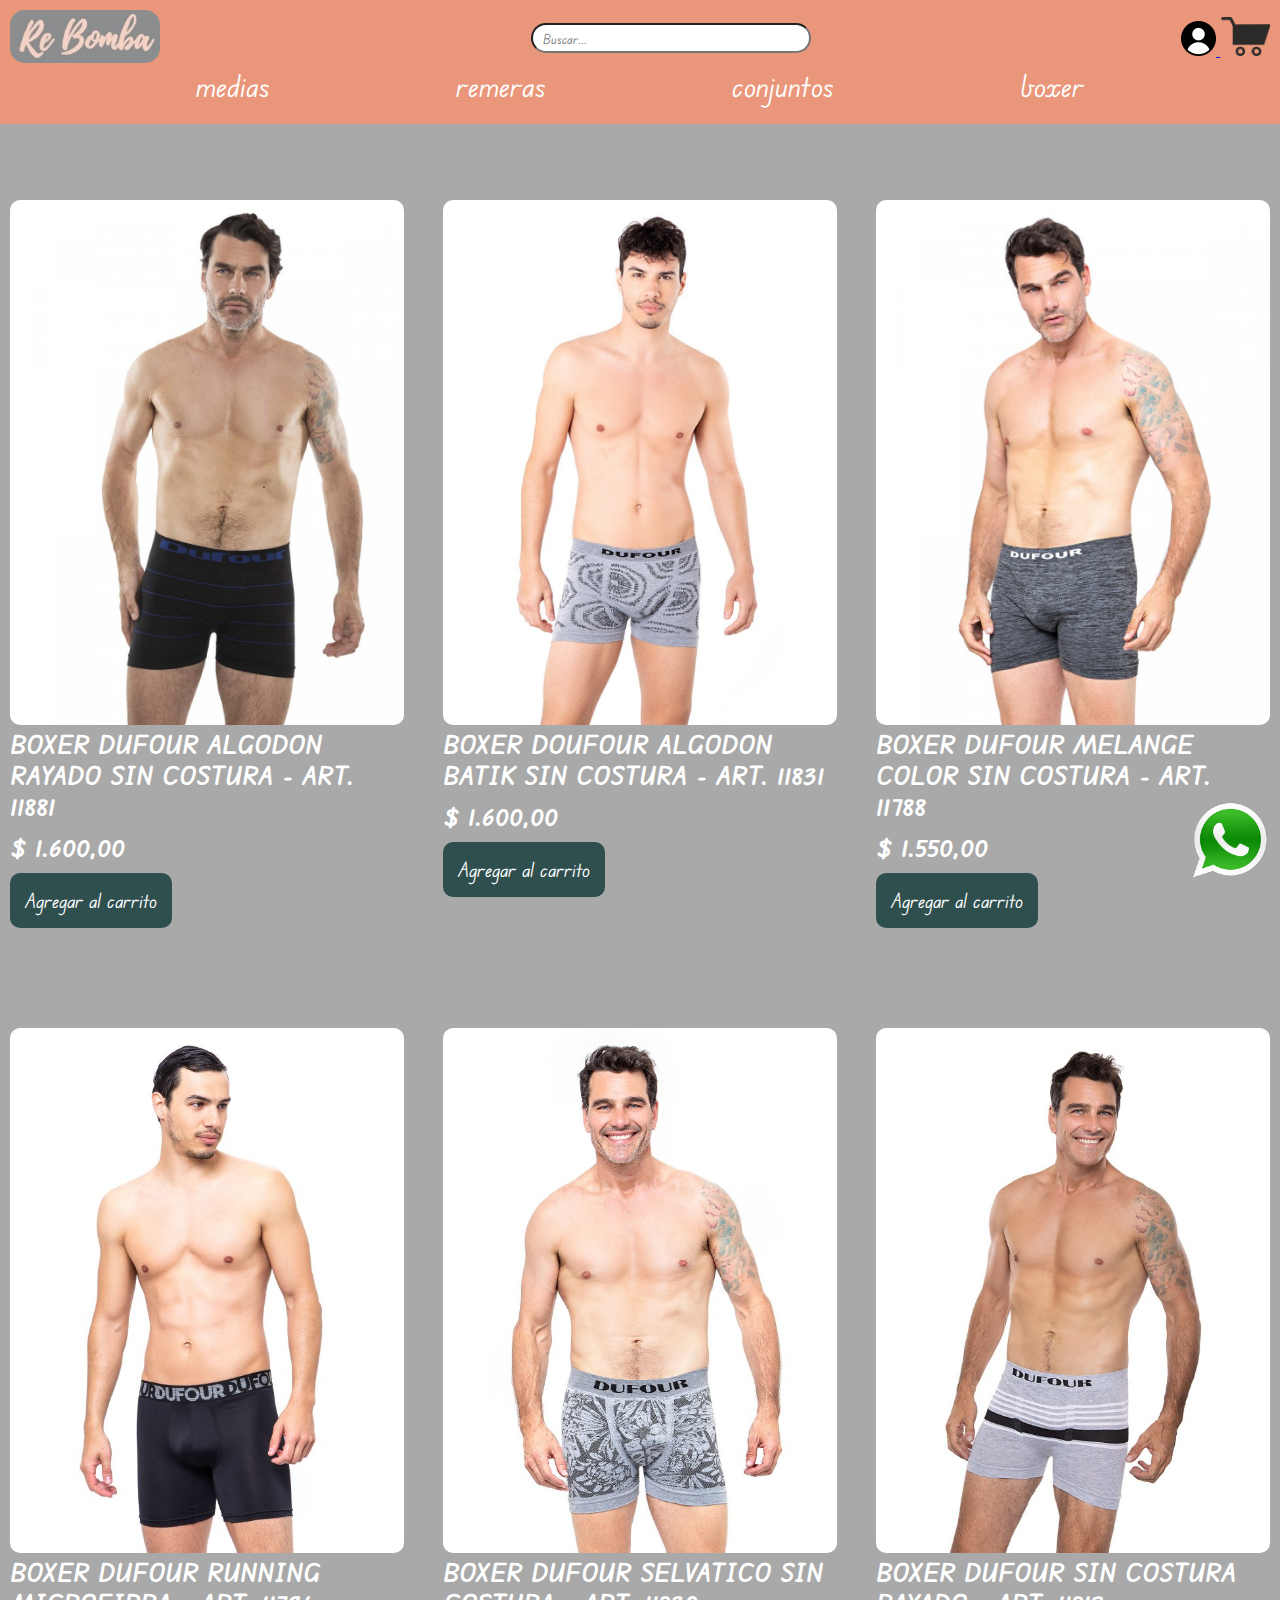
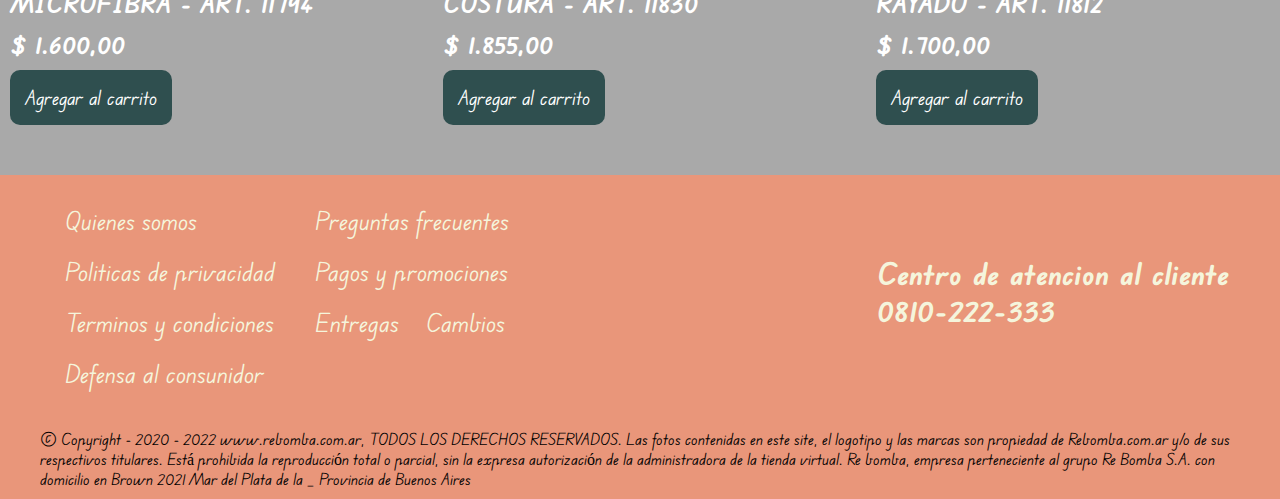
==== boxers.html @ 0cb753d2 "primer guardado" ====
<!DOCTYPE html>
<html lang="es">

<head>
    <meta charset="UTF-8">
    <meta http-equiv="X-UA-Compatible" content="IE=edge">
    <meta name="viewport" content="width=device-width, initial-scale=1.0">
    <title>Re bomba boxers</title>
    <link rel="stylesheet" href="./styles/style.css">
    <link rel="icon" a href="Logo CHICO Re bomba.png">

</head>
<!--encabezado-->

<body>
    <header class="encabezado">
        <div class="menu" >
            <div class="inicio" >
                <!---opciones principales-->

                <!--logo -->
                <div class="inicio__item__arriba">
                <a href="./index.html">
                <img src="Logo CHICO Re bomba.png" class=logo alt="logo">
                </a>
                </div>
                <!--buscador-->
                <div class="inicio__item__abajo">
                <input type="text" class="buscador" placeholder="Buscar..." />
                </div>
                
                <!--ingresar-->
                <div class="inicio__item__iconos">
                <a href="./inicio_sesion.html"><img src="./iconos/notificaciones.png"  width="35">
                </a>
                <!--carrito-->
                <a href=""><img src="./iconos/carrito.png" heigth="50" width="50">
                </a>
                </div>
                <div class="hamburguesa">
                    <!--menu hamburguesa-->
                    <img src="./iconos/hamburguesa.png" width="50">
                </div>
            </div>
        

            <div class="galeria">
                <!--secciones mas importantes de commerce-->
                <button class="galeria__items"><a href="./medias.html">medias</a></button>
                <button class="galeria__items"><a href="./remeras.html">remeras</a></button>
                <button class="galeria__items"><a href="./conjuntos.html">conjuntos</a></button>
                <button class="galeria__items"><a href="./boxers.html">boxer</a></button>
            </div>
            <div class="buscador_mobile">
                <input type="text" class="buscador" placeholder="Buscar..." />
                </div>
        </div>


        
    </header>

    <main>



            <!--cuerpo-->
            <article class="boxer_shop">

                <div class="grande1">

                    <div class="articulo">
                        <img src="./shop/boxers/BOXER ALGODON RAYADO SIN COSTURA - ART. 11881.jpg" class="articulo_imagen">
                        <h4 class="articulo_titulo">BOXER DUFOUR ALGODON RAYADO SIN COSTURA - ART. 11881</h4>
                        <h5 class="articulo_titulo">  $ 1.600,00 </h5>
                        <button class="articulo_boton"><span class="letra_boton">Agregar al carrito</span></button>
                    </div>

                    <div class="articulo">
                        <img src="./shop//boxers/BOXER ESTRELLAS SIN COSTURA - ART. 11789.jpg" class="articulo_imagen">
                        <h4 class="articulo_titulo">BOXER DOUFOUR ALGODON BATIK SIN COSTURA - ART. 11831</h4>
                        <h5 class="articulo_titulo">  $ 1.600,00 </h5>
                        <button class="articulo_boton"><span class="letra_boton">Agregar al carrito</span></button>
                    </div>
                    <div class="articulo">
                        <img src="./shop/boxers/BOXER MELANGE COLOR SIN COSTURA - ART. 11788.jpg" class="articulo_imagen">
                        <h4 class="articulo_titulo">BOXER DUFOUR MELANGE COLOR SIN COSTURA - ART. 11788</h4>
                        <h5 class="articulo_titulo">  $ 1.550,00 </h5>
                        <button class="articulo_boton"><span class="letra_boton">Agregar al carrito</span></button>
                    </div>

                </div>

                <div class="grande2">

                    <div class="articulo">
                        <img src="./shop/boxers/BOXER RUNNING MICROFIBRA - ART. 11794.jpg" class="articulo_imagen">
                        <h4 class="articulo_titulo">BOXER DUFOUR RUNNING MICROFIBRA - ART. 11794</h4>
                        <h5 class="articulo_titulo">  $ 1.600,00 </h5>
                        <button class="articulo_boton"><span class="letra_boton">Agregar al carrito</span></button>
                    </div>
                    <div class="articulo">
                        <img src="./shop/boxers/BOXER SELVATICO SIN COSTURA - ART. 11830.jpg" class="articulo_imagen">
                        <h4 class="articulo_titulo">BOXER DUFOUR SELVATICO SIN COSTURA - ART. 11830</h4>
                        <h5 class="articulo_titulo">  $ 1.855,00 </h5>
                        <button class="articulo_boton"><span class="letra_boton">Agregar al carrito</span></button>
                    </div>
                    <div class="articulo">
                        <img src="./shop/boxers/BOXER SIN COSTURA RAYADO - ART. 11812.jpg" class="articulo_imagen">
                        <h4 class="articulo_titulo">BOXER DUFOUR SIN COSTURA RAYADO - ART. 11812</h4>
                        <h5 class="articulo_titulo">  $ 1.700,00 </h5>
                        <button class="articulo_boton"><span class="letra_boton">Agregar al carrito</span></button>
                    </div>

                </div>
            
            
            </article>
    </main>

    <!--pie de pagina-->
    <footer>
        <!--informacion sobre la empresa-->
        <main class="pie-pagina">

            <nav class="about">
                
                <div class="info">

                    <div class="info1">
                                <span class="pie-pagina__item"><a href="./nosotoros.html"> Quienes somos </a> </span>
                                <span class="pie-pagina__item"><a href="">Politicas de privacidad</a> </span>
                                <span class="pie-pagina__item"><a href="">Terminos y condiciones</a> </span>
                                <span class="pie-pagina__item"><a href="">Defensa al consunidor</a> </span>
                    </div>
                          
                    <div class="info2">
                                <span class="pie-pagina__item"><a href="">Preguntas frecuentes</a> </span>
                                <span class="pie-pagina__item"><a href="">Pagos y promociones</a> </span>
                                <span class="pie-pagina__item"><a href="">Entregas</a> </th>
                                <span class="pie-pagina__item"><a href="">Cambios</a> </span>
                    </div>

                </div>
                

                <div class="atencion">
                    <div class="numero">
                        <h2>Centro de atencion al cliente</h2>
                        <h2>0810-222-333</h2>
                    </div>
                </div>
            </nav>

            <p class=" copyright">© Copyright - 2020 - 2022 www.rebomba.com.ar, TODOS LOS DERECHOS RESERVADOS. Las fotos contenidas
                en este site, el logotipo y las marcas son propiedad de Rebomba.com.ar y/o de sus respectivos titulares.
                Está prohibida la reproducción total o parcial, sin la expresa autorización de la administradora de la
                tienda
                virtual. Re bomba, empresa perteneciente al grupo Re Bomba S.A. con domicilio en Brown 2021 Mar del
                Plata de la
                _ Provincia de Buenos Aires </p>
                
                <img class="wpp" src="./iconos/580b57fcd9996e24bc43c543.png" alt="whats app">

        </main>
    </footer>
</body>

</html>
---- styles/style.css ----
@import url('https://fonts.googleapis.com/css2?family=Edu+VIC+WA+NT+Beginner:wght@600;700&display=swap');



* {
    margin: 0;
    padding: 0;
    box-sizing: border-box;
    font-family:'Edu VIC WA NT Beginner', cursive;
}

body {
    background-color: darkgray;
}

/*codigo encabezado*/

.encabezado {
    padding-block: 0px;
    position: fixed;
    top: 0%;
    width: 100%;
    z-index: 1;
}
.menu {
    list-style-type: none;
    background-color: darksalmon;
    padding: 10px;
    margin-bottom:0px;
    position: fixed;
    top: 0%;
    width: 100%;
    z-index: 2;
    
}

.inicio {
    display: flex;
    flex-flow: row;
    justify-content:space-between;
    align-items:center;
    padding-top:0;
    margin-top:0;

}

.inicio__item {
    margin: 10px;
}

.buscador {
    width: 280px;
    height: 30px;
    padding-left: 10px;
    padding-right: 10px;
    border-radius: 30px;
}

.logo {
    border-radius: 15px;
    width: 150px;
}

/*enlacer encabezado*/

.galeria {
    display: flex;
    justify-content:space-evenly;
    align-items: start; 
    
}

.galeria__items {
    text-decoration: none;
    background-color: darksalmon;
    border: 0;
    font-size: 30px;
    padding-bottom:10px;

}

.galeria a {
    color: white;
    text-decoration: none;
    

}

.galeria a:hover {
    text-decoration: underline;
}

.buscador_mobile {
display: none;
}

.buscador_mobile input {
    width: 100%;
}

.hamburguesa {
    display: none;
}



/*portada*/



.contenedor {
    padding-top: 50px;
    width: 100%;
    display: grid;
    grid-template-columns: repeat(4, 1fr);
    grid-template-rows: 1fr;
}

.caja {
    height: 100vh;
}

.caja1 {
 text-decoration: none;
 color: white;
 background-image: url("../banners/conjuntos.jpeg");
 background-position: center;
 background-size: cover;
 display: flex;
 justify-content: center;
 align-items: center;
 font-size: 60px;
 
}

a .enlace  {
    display: none;
    background-color: rgba(0, 0, 0, 0.704);
    justify-content: center;
    align-items: center;
    height: 100%;
    width: 100%;
}


a:hover .enlace {
    display: flex;
}


.caja2 {
    text-decoration: none;
    color: white;
    background-image: url("../banners/boxers.jpg");
 background-position: center;
 background-size: cover;
 display: flex;
 justify-content: center;
 align-items: center;
 font-size: 60px;
}

.caja3 {
    text-decoration: none;
    color: white;
background-image: url("../banners/pijamas.jpg");
 background-position: center;
 background-size: cover;
 display: flex;
 justify-content: center;
 align-items: center;
 font-size: 60px;

}

.caja4 {
    text-decoration: none;
    color: white;
background-image: url("../banners/medias.jpg");
 background-position: center;
 background-size: cover;
 display: flex;
 justify-content: center;
 align-items: center;
 font-size: 60px;

}

.portada {
    display: none;
    margin-top: 55px;
    width: 100%;
    
}

/*.button-container {
    display: none;
    }*/


/*medios de pago*/

.pagos {
    margin-top: 10px;
    display: flex;
    justify-content:space-around;
}

.pagos img {
    height: 100px;
}



/*imagenes de marcas*/

.grid-item {
    margin-block:1px;
    display: flex;
    align-items: center;
    justify-content: center;
    background-size: cover;
    background-position: center;
    
}


.grid-container {
    margin-top:50px;
    display: grid;
    margin-inline: 50px;
    grid-template-columns: repeat(auto-fill, minmax(260px, 1fr));
    grid-auto-rows: minmax(200px, auto);
    gap: 20px;
    margin-bottom: 30px;
}

.grid-item img {
    max-width: 100%;
}

/*Catalogos*/
.catalogo {
    width: 100%;
}


/*boxers, medias, conjuntos*/



.boxer_shop {

    padding-top: 150px;
    display: flex;
    flex-direction: column;
}

.grande1 {
    display: flex;
    gap: 1.5%;
}

.grande2 {
    display: flex;
    gap: 1.5%;
}

/*articulos*/

.articulo {
   padding: 10px;
   margin-block: 40px;
   border-radius: 20px;
   width: 100%;
   transition: all .2s;
}

.articulo:hover {
    box-shadow: rgba(0, 0, 0, 0.07) 0px 1px 2px, rgba(0, 0, 0, 0.07) 0px 2px 4px, rgba(0, 0, 0, 0.07) 0px 4px 8px, rgba(0, 0, 0, 0.07) 0px 8px 16px, rgba(0, 0, 0, 0.07) 0px 16px 32px, rgba(0, 0, 0, 0.07) 0px 32px 64px;
    transform: scale(1.05);
}


.articulo_imagen {
    width: 100%;
    border-radius: 10px;

}

.articulo_titulo {
    color: white;
    font-size: 25px;
   
}

.articulo_parrafo {
    color: white;   
    font-size: 14px;
}

.articulo_boton {
    background-color: darkslategrey;
    border: none;
    border-radius: 10px;
    padding: 15px;
   /* transition: all 1s;*/
    

}

.articulo_boton:hover {
    background-color: darksalmon;
}

.letra_boton {
    color: white;
    font-size: 20px;
    


}

.articulo__imagen,
.articulo_titulo,
.articulo_parrafo {
    margin-bottom: 10px; 
}




/* Pie de pagina*/
.pie-pagina {
    background-color: darksalmon;
    color: beige;
    padding-block: 0px;
    position: relative;
    padding-top: 0%;
    margin-top: 0%;
    width: 100%;
    z-index: 0;
}

.about {
    padding-top: 0%;
    margin-top: 0%
    
}

.pie-pagina__item {
padding-inline:  20px;
padding-block: 10px;
font-size: 25px;
}


.pie-pagina__item a {
    color: beige;
    text-decoration: none;
    
    
}

.pie-pagina__item a:hover {
    text-decoration: underline;
    
    
}

.atencion {
text-decoration: none; 
position: relative;
bottom: 5px;
right: 6px;
display: flex;
align-items: flex-start;

}

.numero {
    font-size: 20px;
    padding-top: 0%;
    margin-top: 0%;

}

.info {
    display: flex;
}

.info1 {
    display: flex;
    flex-direction: column;
}

.info2 {
    display: flex;
    flex-direction: column;
}


.about {
    padding-top: 20px;
    display: flex;
    padding-inline: 45px;
    justify-content: space-between;
    align-items: center;
    margin-bottom: 30px;
}

.copyright {
    color: black;
padding-inline: 40px;
 padding-bottom: 10px;
}

/*logo whats app*/

.wpp {
    position: fixed;
    bottom: 20px;
    right: 10px;
    width: 80px;

}

/*Inicio sesion*/

.ingresa_items__leyenda {
    color: white;
    font-size: 50px;
    padding-bottom: 5px;
    margin-inline: center;

}

.sesion {
    width: 100%;
    margin-top: 150px;
    display: flex;
    justify-content: center;
    align-items: center;
}

.cuenta {
    margin-inline:center;
    margin-bottom: 10px;
    padding-block: 25px;
    display: flex;
    flex-direction: column;
    
    

}

.ingresa_items {
    color: black;    
    margin-block: 5px;
    border-radius: 10px;
    padding: 10px;
    width: 300px;
    height: 30px;
    display: flex;
    justify-content: center;
   
}


.ingresa_items_buttom {
    width: 150px;
    background-color: darksalmon;
    border-radius: 10px;
}

/*nosotros.html*/

.titulo {
    margin-top: 150px;
    margin-bottom: 0px;
    margin-left: 20px;
    color: white;
    font-size: 60px;
}

.parrafos {
    margin-block:50px;
}



.somos {
    margin-top: 0;
    margin-bottom: 50px;
    margin-inline: 40px;
    color: white;
    font-size: 30px;
}



@media screen and (max-width: 1416px) {
    .grid-container {
        margin-top:50px;
        margin-inline: 90px;
        grid-template-columns: repeat(auto-fill, minmax(200px, 1fr));
    }
        

}
        
       


@media screen and (max-width: 1039px) {
   
 
        .grid-container {
            margin-top:50px;
            margin-inline: 90px;
            grid-template-columns: repeat(auto-fill, minmax(170px, 1fr));
        }

        

}



@media screen and (max-width: 983px) {
    .info {
        display: flex;
        justify-content: center;
        margin-bottom: 50px;
        
    }

    .about {
        display: flex;
        flex-direction: column;
        justify-content: center;
        margin-bottom: 0px;

    }
}



@media screen and (max-width: 907px) {
    .grid-container {
        margin-top:50px;
        margin-inline: 90px;
        grid-template-columns: repeat(auto-fill, minmax(140px, 1fr));
    }

    

    .pagos img {
        height: 75px;
    }

    

    .copyright {
        display: none;
    }

}

@media screen and (max-width: 849px) {
    .contenedor {
       /* display: none;*/
 }

 .portada {
    display: block;
}
}
   



@media screen and (max-width: 620px) {
     .buscador_mobile {
        display: block;
    }

    .inicio {
        margin-bottom: 10px;
    }

    .inicio__item__abajo {
        display: none;
    }

    .galeria {
        display: none;
    }
    .hamburguesa {
        display: block;
    }
    .inicio__item__iconos {
        display: none;
    }   
    .grid-container {
        margin-top:10px;
        margin-inline: 20px;
        grid-template-columns: repeat(auto-fill, minmax(50px, 1fr));
        grid-auto-rows: minmax(100px, auto);
        gap: 20px;
    }
    .pagos img {
    height: 50px;
    }
    
    .boxer_shop {
    display: flex;
    justify-content: center;
    

    }

  

    .grande1,
    .grande2 {
        flex-direction: column;
        justify-content: center;
    }

    .portada {
        
        margin-top: 95px;
        
        
    }

}

@media screen and (max-width: 493px) {
    .contenedor {
        padding-top: 100px;
        width: 100%;
        height: 100%;
        display: grid;
        grid-template-columns: 1fr 1fr;
        grid-template-rows: 1fr 1fr;
        background-size: contain;
        background-position: 100%;
    }

    .portada {
        display: none;
    }

    .caja {
        font-size: 20px;
        height: 50vh;
    }

    .caja2 {
        background-position: bottom center;
    }

    .caja3 {
        background-position: top center;
    }

    
    a .enlace  {
        display: flex;
        background-color: rgba(0, 0, 0, 0.3);
        height: 100%;
        width: 100%;
    }
      
}
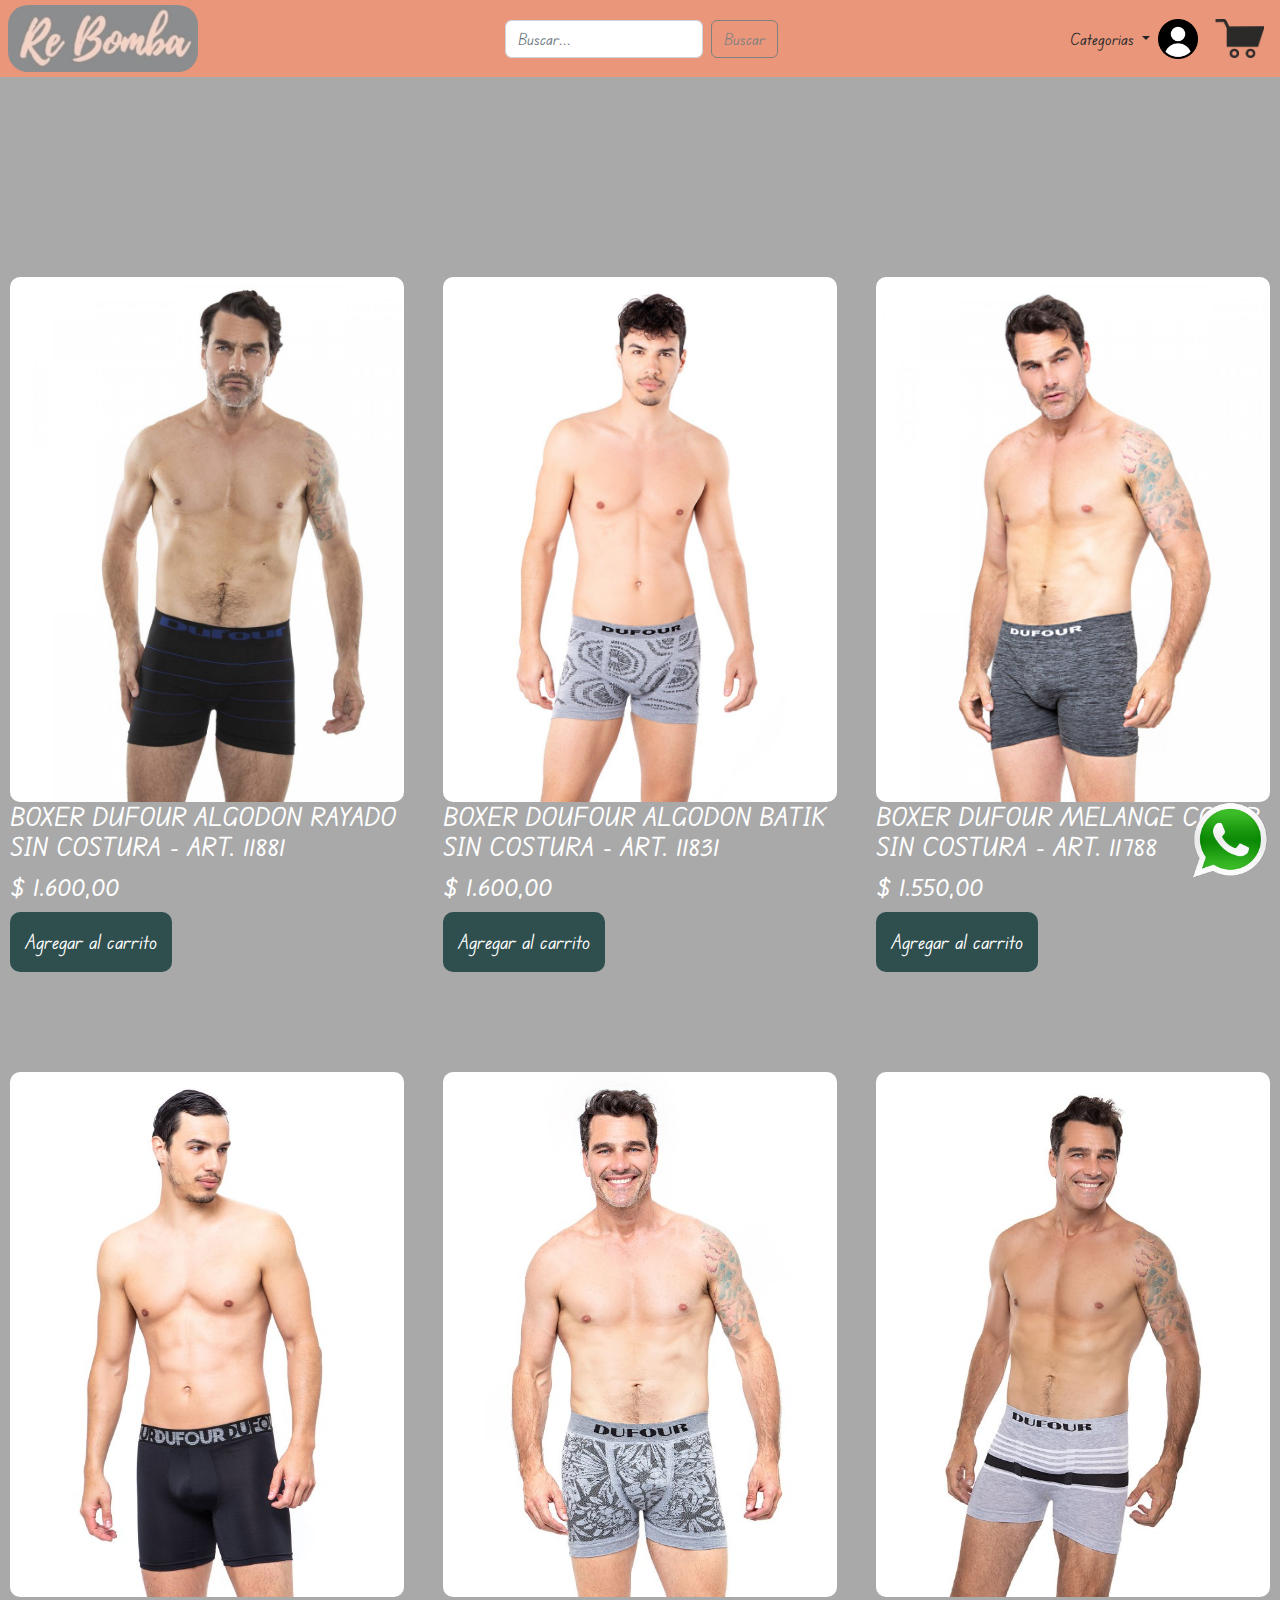
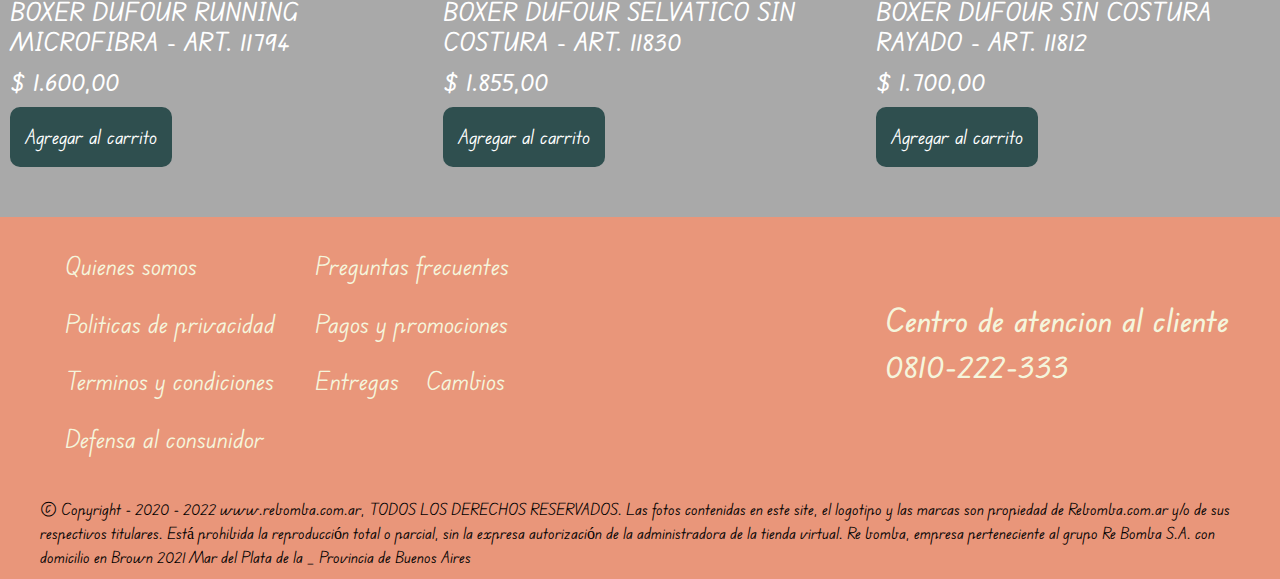
==== commit b2147499: "proyecto con bootstrap" ====
--- a/boxers.html
+++ b/boxers.html
@@ -6,58 +6,54 @@
     <meta http-equiv="X-UA-Compatible" content="IE=edge">
     <meta name="viewport" content="width=device-width, initial-scale=1.0">
     <title>Re bomba boxers</title>
+    <link rel="icon" a href="Logo CHICO Re bomba.png">
+    <link rel="stylesheet" href="./styles/bootstrap.min.css">
     <link rel="stylesheet" href="./styles/style.css">
-    <link rel="icon" a href="Logo CHICO Re bomba.png">
-
 </head>
-<!--encabezado-->
 
 <body>
+
     <header class="encabezado">
-        <div class="menu" >
-            <div class="inicio" >
-                <!---opciones principales-->
-
-                <!--logo -->
-                <div class="inicio__item__arriba">
-                <a href="./index.html">
-                <img src="Logo CHICO Re bomba.png" class=logo alt="logo">
+        <nav class="navbar navbar-expand-lg p-0">
+            <div class="d-flex justify-content-between ps-2 pe-2 container-fluid">
+                <a class="navbar-brand" href="./index.html"><img class="logo" src="./Logo CHICO Re bomba.png">
                 </a>
-                </div>
-                <!--buscador-->
-                <div class="inicio__item__abajo">
-                <input type="text" class="buscador" placeholder="Buscar..." />
-                </div>
-                
-                <!--ingresar-->
-                <div class="inicio__item__iconos">
-                <a href="./inicio_sesion.html"><img src="./iconos/notificaciones.png"  width="35">
-                </a>
-                <!--carrito-->
-                <a href=""><img src="./iconos/carrito.png" heigth="50" width="50">
-                </a>
-                </div>
-                <div class="hamburguesa">
-                    <!--menu hamburguesa-->
-                    <img src="./iconos/hamburguesa.png" width="50">
+                <form class="formpc" role="search">
+                    <input class="form-control me-2" type="search" placeholder="Buscar..." aria-label="search">
+                    <button class="btn btn-outline-success botonBuscador" type="submit">Buscar</button>
+                </form>
+                <button class="navbar-toggler" type="button" data-bs-toggle="collapse"
+                    data-bs-target="#navbarSupportedContent" aria-controls="navbarSupportedContent"
+                    aria-expanded="false" aria-label="Toggle navigation">
+                    <span class="navbar-toggler-icon"></span>
+                </button>
+                <div class="collapse navbar-collapse" id="navbarSupportedContent">
+                    <li class="nav-item dropdown">
+                        <a class="nav-link dropdown-toggle" href="#" role="button" data-bs-toggle="dropdown"
+                            aria-expanded="false">
+                            Categorias
+                        </a>
+                        <ul class="dropdown-menu">
+                            <li><a class="dropdown-item" href="./conjuntos.html">Conjuntos</a></li>
+                            <li><a class="dropdown-item" href="./boxers.html">Boxers</a></li>
+                            <li><a class="dropdown-item" href="./medias.html">Medias</a></li>
+                            <li><a class="dropdown-item" href="./remeras.html">Remeras</a></li>
+                            <li><a class="dropdown-item quienes" href="./nosotoros.html">Quienes somos</a></li>
+                        </ul>
+                    </li>
+                    <ul class="navbar-nav mb-2 mb-lg-0">
+                        <li class="nav-item d-flex flexdirection-row">
+                            <a class="nav-link active" aria-current="page" href="./inicio_sesion.html"><img class="ingresar" src="./iconos/notificaciones.png" alt="" srcset=""></a>
+                            <a class="nav-link" href="#"><img src="./iconos/carrito.png" alt="" class="carrito"></a>
+                        </li>
+                    </ul>
                 </div>
             </div>
-        
-
-            <div class="galeria">
-                <!--secciones mas importantes de commerce-->
-                <button class="galeria__items"><a href="./medias.html">medias</a></button>
-                <button class="galeria__items"><a href="./remeras.html">remeras</a></button>
-                <button class="galeria__items"><a href="./conjuntos.html">conjuntos</a></button>
-                <button class="galeria__items"><a href="./boxers.html">boxer</a></button>
-            </div>
-            <div class="buscador_mobile">
-                <input type="text" class="buscador" placeholder="Buscar..." />
-                </div>
-        </div>
-
-
-        
+        </nav>
+        <form class="formcelu" role="search">
+            <input class="form-control me-2" type="search" placeholder="Buscar..." aria-label="search">
+            <button class="btn btn-outline-success botonBuscador" type="submit">Buscar</button>
+        </form>
     </header>
 
     <main>
@@ -164,6 +160,7 @@
 
         </main>
     </footer>
+    <script src="./js/bootstrap.bundle.min.js"></script>
 </body>
 
 </html>--- a/styles/style.css
+++ b/styles/style.css
@@ -13,95 +13,32 @@
     background-color: darkgray;
 }
 
-/*codigo encabezado*/
-
-.encabezado {
-    padding-block: 0px;
-    position: fixed;
-    top: 0%;
-    width: 100%;
+p {
+    margin-bottom: 0;
+}
+
+/*portada*/
+
+
+.container-fluid {
+
+    background-color: darksalmon;
     z-index: 1;
 }
-.menu {
-    list-style-type: none;
-    background-color: darksalmon;
-    padding: 10px;
-    margin-bottom:0px;
-    position: fixed;
-    top: 0%;
-    width: 100%;
-    z-index: 2;
-    
-}
-
-.inicio {
-    display: flex;
-    flex-flow: row;
-    justify-content:space-between;
-    align-items:center;
-    padding-top:0;
-    margin-top:0;
-
-}
-
-.inicio__item {
-    margin: 10px;
-}
-
-.buscador {
-    width: 280px;
-    height: 30px;
-    padding-left: 10px;
-    padding-right: 10px;
-    border-radius: 30px;
-}
+
 
 .logo {
-    border-radius: 15px;
-    width: 150px;
-}
-
-/*enlacer encabezado*/
-
-.galeria {
-    display: flex;
-    justify-content:space-evenly;
-    align-items: start; 
-    
-}
-
-.galeria__items {
-    text-decoration: none;
-    background-color: darksalmon;
-    border: 0;
-    font-size: 30px;
-    padding-bottom:10px;
-
-}
-
-.galeria a {
-    color: white;
-    text-decoration: none;
-    
-
-}
-
-.galeria a:hover {
-    text-decoration: underline;
-}
-
-.buscador_mobile {
-display: none;
-}
-
-.buscador_mobile input {
-    width: 100%;
-}
-
-.hamburguesa {
-    display: none;
-}
-
+    width: 190px;
+    border-radius: 20px;
+}
+
+.ingresar {
+    width: 40px;
+}
+
+.carrito {
+    width: 50px;
+}
 
 
 /*portada*/
@@ -140,6 +77,7 @@
     align-items: center;
     height: 100%;
     width: 100%;
+    color: white;
 }
 
 
@@ -497,7 +435,44 @@
     font-size: 30px;
 }
 
-
+.crear {
+    background-color: darksalmon;
+    color: white;
+}
+
+.navbar-collapse {
+    flex-grow: 0;
+}
+
+.nav-item {
+    list-style: none;
+}
+
+.botonBuscador {
+    border-color: gray;
+    color: gray;
+}
+
+.botonBuscador:hover,
+.botonBuscador:focus {
+    background-color: gray;
+    border-color: gray;
+    box-shadow: none;
+}
+
+.formpc {
+    display: flex;
+}
+
+.formcelu {
+    display: none;
+    background: darksalmon;
+}
+
+
+.quienes {
+    color: darksalmon;
+}
 
 @media screen and (max-width: 1416px) {
     .grid-container {
@@ -568,13 +543,19 @@
 }
 
 @media screen and (max-width: 849px) {
-    .contenedor {
-       /* display: none;*/
- }
-
- .portada {
-    display: block;
-}
+  
+    .portada {
+        display: block;
+    }
+
+    .formpc {
+        display: none;
+    }
+
+    .formcelu {
+        display: flex;
+    }
+
 }
    
 
@@ -635,7 +616,6 @@
         
     }
 
-}
 
 @media screen and (max-width: 493px) {
     .contenedor {
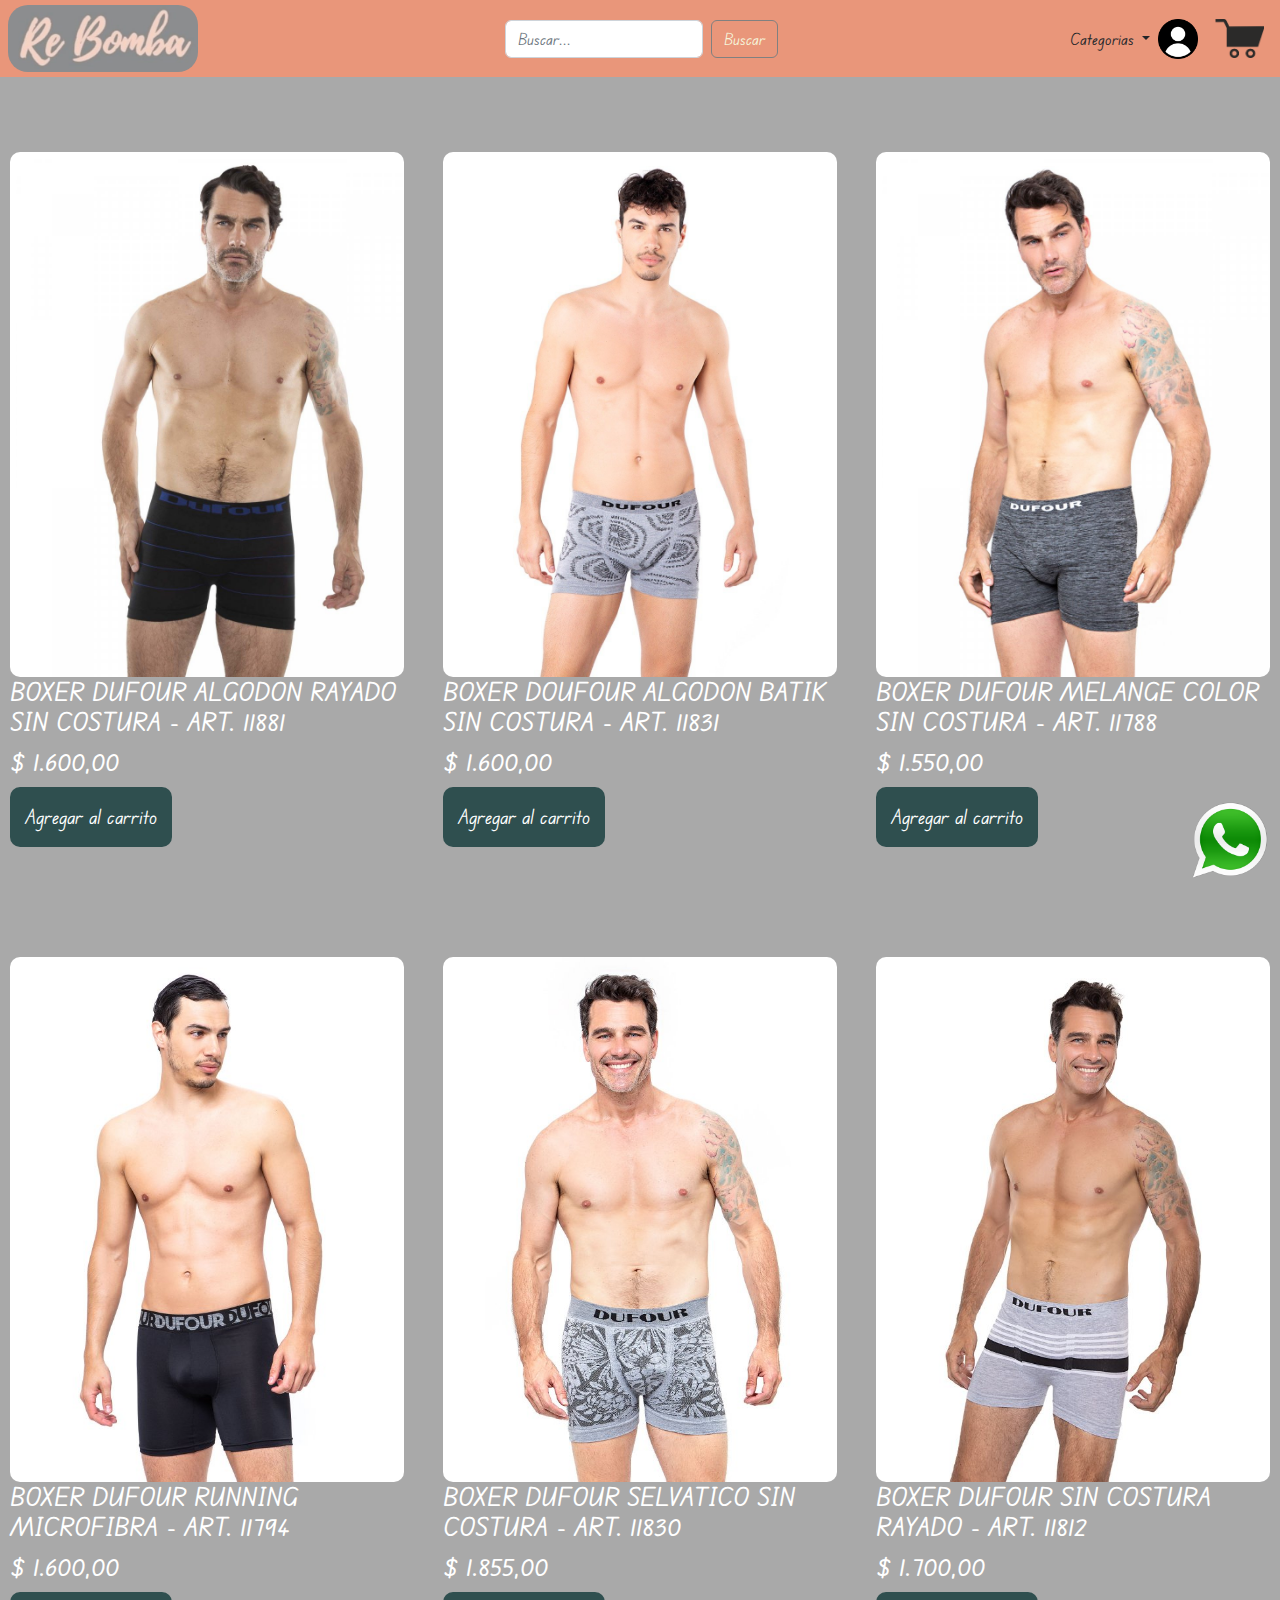
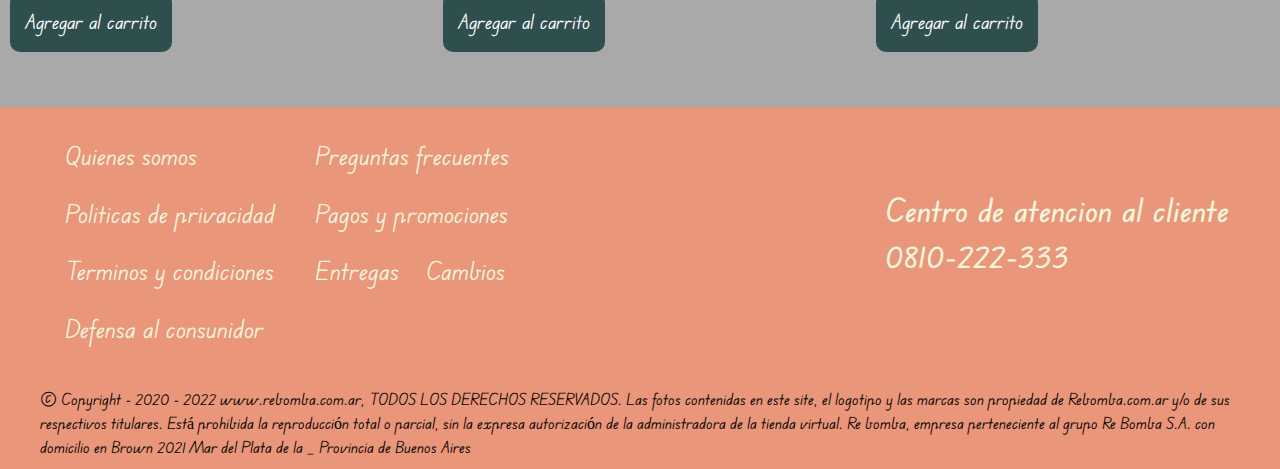
==== commit bdf529ac: "correccion enlaces politicas.html" ====
--- a/boxers.html
+++ b/boxers.html
@@ -125,7 +125,7 @@
 
                     <div class="info1">
                                 <span class="pie-pagina__item"><a href="./nosotoros.html"> Quienes somos </a> </span>
-                                <span class="pie-pagina__item"><a href="">Politicas de privacidad</a> </span>
+                                <span class="pie-pagina__item"><a href="./politicas.html">Politicas de privacidad</a> </span>
                                 <span class="pie-pagina__item"><a href="">Terminos y condiciones</a> </span>
                                 <span class="pie-pagina__item"><a href="">Defensa al consunidor</a> </span>
                     </div>
--- a/styles/style.css
+++ b/styles/style.css
@@ -17,7 +17,7 @@
     margin-bottom: 0;
 }
 
-/*portada*/
+/*encabezado*/
 
 
 .container-fluid {
@@ -39,6 +39,36 @@
 .carrito {
     width: 50px;
 }
+
+.navbar-collapse {
+    flex-grow: 0;
+}
+
+.nav-item {
+    list-style: none;
+}
+
+.botonBuscador {
+    border-color: gray;
+    color: beige;
+}
+
+.botonBuscador:hover,
+.botonBuscador:focus {
+    background-color: gray;
+    border-color: gray;
+    box-shadow: none;
+}
+
+.formpc {
+    display: flex;
+}
+
+.formcelu {
+    display: none;
+    background: darksalmon;
+}
+
 
 
 /*portada*/
@@ -131,10 +161,6 @@
     
 }
 
-/*.button-container {
-    display: none;
-    }*/
-
 
 /*medios de pago*/
 
@@ -189,7 +215,7 @@
 
 .boxer_shop {
 
-    padding-top: 150px;
+    padding-top: 20px;
     display: flex;
     flex-direction: column;
 }
@@ -208,7 +234,7 @@
 
 .articulo {
    padding: 10px;
-   margin-block: 40px;
+   margin-block: 45px;
    border-radius: 20px;
    width: 100%;
    transition: all .2s;
@@ -363,58 +389,52 @@
 
 }
 
-/*Inicio sesion*/
-
-.ingresa_items__leyenda {
-    color: white;
-    font-size: 50px;
-    padding-bottom: 5px;
-    margin-inline: center;
-
-}
-
-.sesion {
-    width: 100%;
-    margin-top: 150px;
-    display: flex;
+.cuenta {
+    margin-block: 40px;
+    display: flex;
+    align-items: center;
     justify-content: center;
-    align-items: center;
-}
-
-.cuenta {
-    margin-inline:center;
-    margin-bottom: 10px;
-    padding-block: 25px;
-    display: flex;
-    flex-direction: column;
-    
-    
-
-}
-
-.ingresa_items {
-    color: black;    
-    margin-block: 5px;
-    border-radius: 10px;
-    padding: 10px;
-    width: 300px;
-    height: 30px;
-    display: flex;
-    justify-content: center;
-   
-}
-
-
-.ingresa_items_buttom {
-    width: 150px;
+    
+}
+
+.cuenta h1 {
+   font-size: 50px;
+   color: white; 
+}
+
+.hace {
+    text-decoration: none;
+    color: white;
+    text-decoration: none;
+    /*en caso de fallo quitar box*/
+    box-shadow:none;
+    
+}
+
+.hace:hover {
+    text-decoration: none;
+}
+
+.ingreso {
     background-color: darksalmon;
-    border-radius: 10px;
-}
+    border-color: darksalmon;
+    
+}
+
+.ingreso:hover {
+    text-decoration: none;
+    background-color: darksalmon;
+    border-color: darksalmon;
+    box-shadow: none;
+    color: darkgray;
+    
+}
+
 
 /*nosotros.html*/
 
 .titulo {
-    margin-top: 150px;
+    margin-top: 40px;
     margin-bottom: 0px;
     margin-left: 20px;
     color: white;
@@ -440,34 +460,6 @@
     color: white;
 }
 
-.navbar-collapse {
-    flex-grow: 0;
-}
-
-.nav-item {
-    list-style: none;
-}
-
-.botonBuscador {
-    border-color: gray;
-    color: gray;
-}
-
-.botonBuscador:hover,
-.botonBuscador:focus {
-    background-color: gray;
-    border-color: gray;
-    box-shadow: none;
-}
-
-.formpc {
-    display: flex;
-}
-
-.formcelu {
-    display: none;
-    background: darksalmon;
-}
 
 
 .quienes {
@@ -577,9 +569,7 @@
     .galeria {
         display: none;
     }
-    .hamburguesa {
-        display: block;
-    }
+    
     .inicio__item__iconos {
         display: none;
     }   
@@ -615,7 +605,7 @@
         
         
     }
-
+}
 
 @media screen and (max-width: 493px) {
     .contenedor {
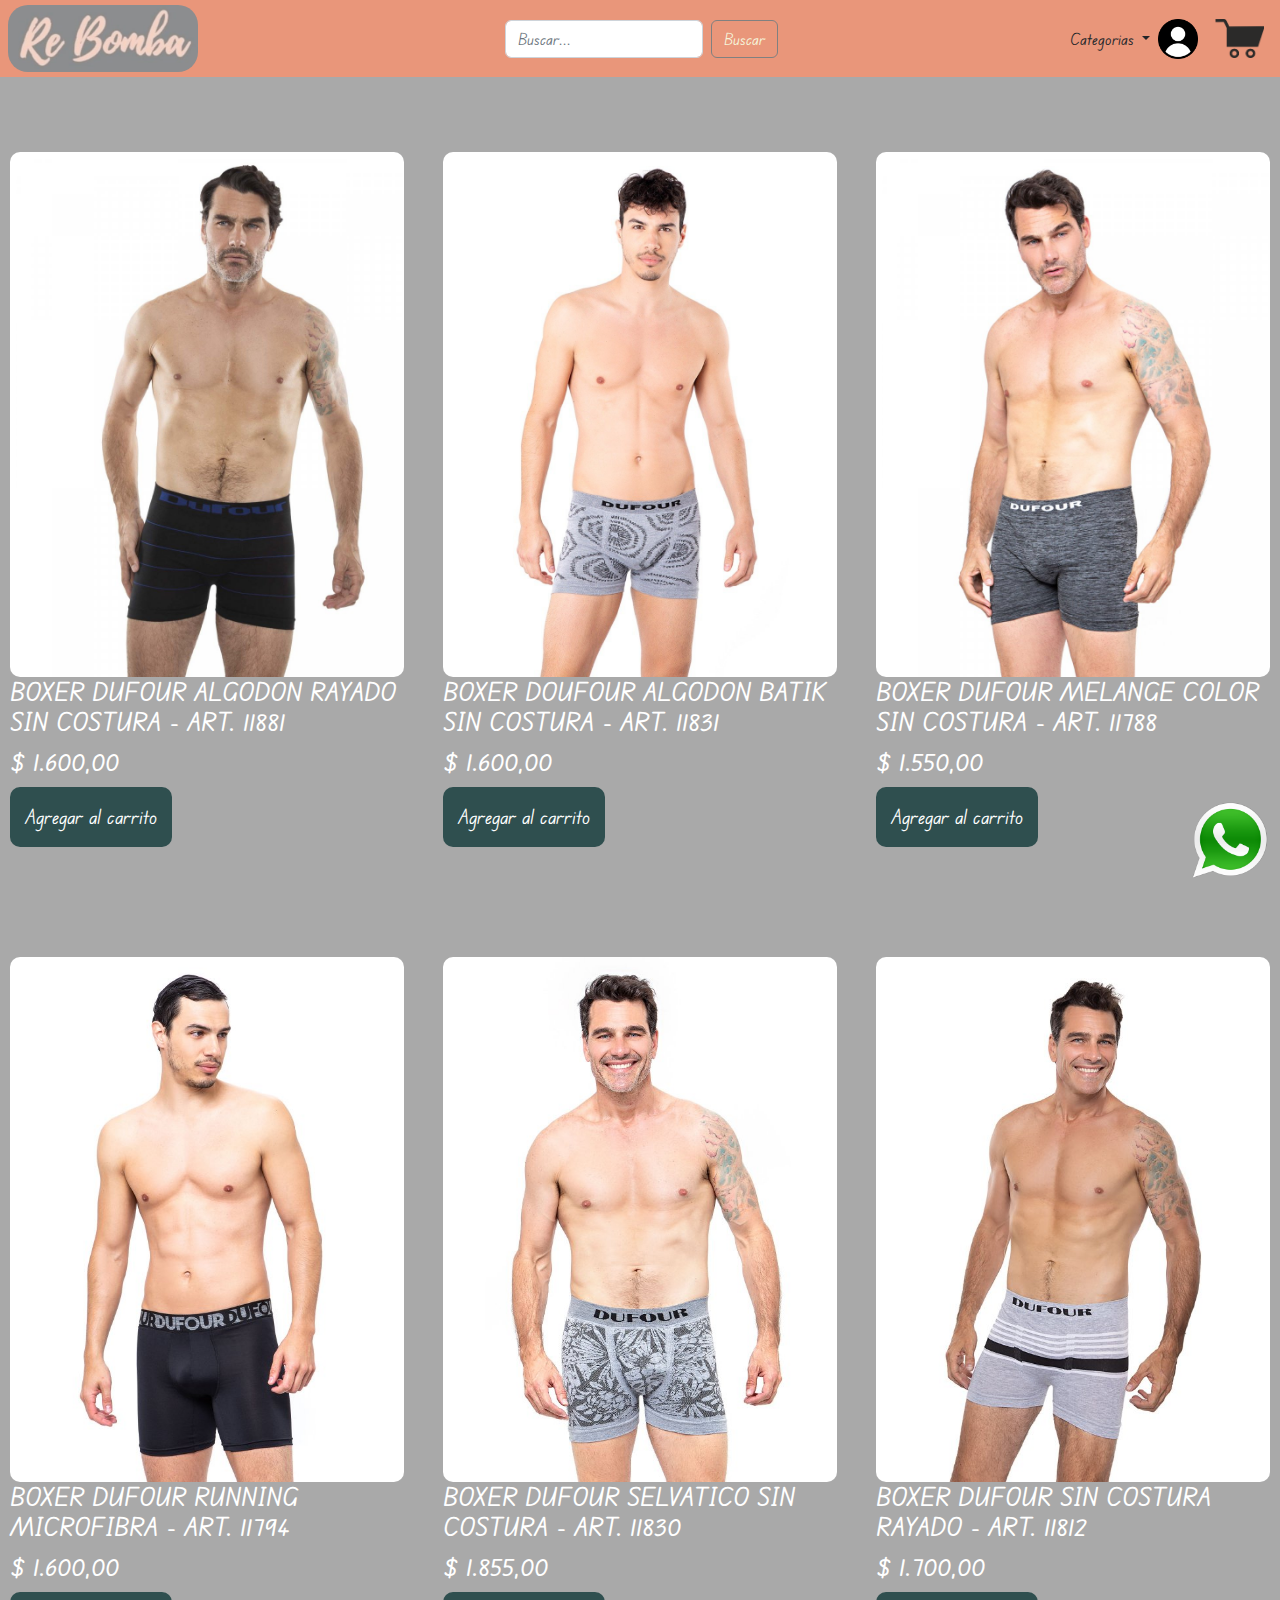
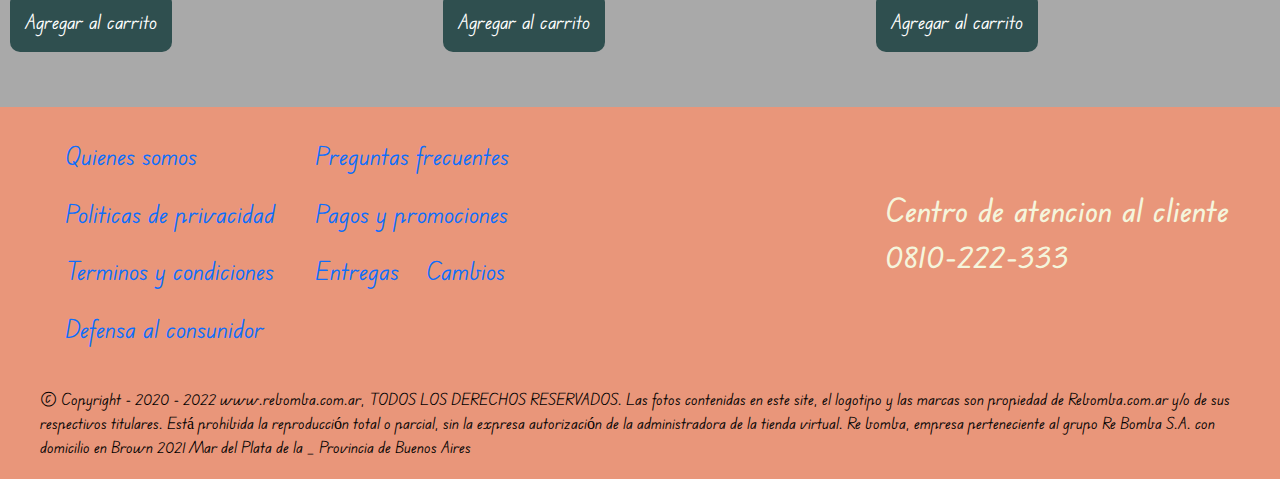
==== commit 2529275e: "agregando funciones y variables de sass" ====
--- a/boxers.html
+++ b/boxers.html
@@ -5,10 +5,12 @@
     <meta charset="UTF-8">
     <meta http-equiv="X-UA-Compatible" content="IE=edge">
     <meta name="viewport" content="width=device-width, initial-scale=1.0">
-    <title>Re bomba boxers</title>
+    <title>Re bomba-boxers</title>
+    <meta name="description" content="Nuestros modelos de boxers">
+    <meta name="keywords" content="lenceria, indumentaria, ropa interior, boxers, medias, ofertas, hombre, algodon, doufour, moda">
     <link rel="icon" a href="Logo CHICO Re bomba.png">
     <link rel="stylesheet" href="./styles/bootstrap.min.css">
-    <link rel="stylesheet" href="./styles/style.css">
+    <link rel="stylesheet" href="./styles/new.css">
 </head>
 
 <body>
@@ -60,58 +62,63 @@
 
 
 
-            <!--cuerpo-->
-            <article class="boxer_shop">
-
-                <div class="grande1">
-
-                    <div class="articulo">
-                        <img src="./shop/boxers/BOXER ALGODON RAYADO SIN COSTURA - ART. 11881.jpg" class="articulo_imagen">
-                        <h4 class="articulo_titulo">BOXER DUFOUR ALGODON RAYADO SIN COSTURA - ART. 11881</h4>
-                        <h5 class="articulo_titulo">  $ 1.600,00 </h5>
-                        <button class="articulo_boton"><span class="letra_boton">Agregar al carrito</span></button>
+        <!--cuerpo-->
+        <article class="boxer_shop">
+            <div class="grande">
+                <div class="articulo articulo_1">
+                    <div class="articulo_hijo">
+                    <img src="./shop/boxers/BOXER ALGODON RAYADO SIN COSTURA - ART. 11881.jpg" class="articulo_imagen">
+                    <h4 class="articulo_titulo">BOXER DUFOUR ALGODON RAYADO SIN COSTURA - ART. 11881</h4>
+                    <h5 class="articulo_titulo">  $ 1.600,00 </h5>
+                    <button class="articulo_boton"><span class="letra_boton">Agregar al carrito</span></button>
                     </div>
-
-                    <div class="articulo">
-                        <img src="./shop//boxers/BOXER ESTRELLAS SIN COSTURA - ART. 11789.jpg" class="articulo_imagen">
-                        <h4 class="articulo_titulo">BOXER DOUFOUR ALGODON BATIK SIN COSTURA - ART. 11831</h4>
-                        <h5 class="articulo_titulo">  $ 1.600,00 </h5>
-                        <button class="articulo_boton"><span class="letra_boton">Agregar al carrito</span></button>
+                </div>
+                <div class="articulo articulo_2">
+                    <div class="articulo_hijo">
+                    <img src="./shop//boxers/BOXER ESTRELLAS SIN COSTURA - ART. 11789.jpg" class="articulo_imagen">
+                    <h4 class="articulo_titulo">BOXER DOUFOUR ALGODON BATIK SIN COSTURA - ART. 11831</h4>
+                    <h5 class="articulo_titulo">  $ 1.600,00 </h5>
+                    <button class="articulo_boton"><span class="letra_boton">Agregar al carrito</span></button>
                     </div>
-                    <div class="articulo">
-                        <img src="./shop/boxers/BOXER MELANGE COLOR SIN COSTURA - ART. 11788.jpg" class="articulo_imagen">
-                        <h4 class="articulo_titulo">BOXER DUFOUR MELANGE COLOR SIN COSTURA - ART. 11788</h4>
-                        <h5 class="articulo_titulo">  $ 1.550,00 </h5>
-                        <button class="articulo_boton"><span class="letra_boton">Agregar al carrito</span></button>
+                </div>
+                <div class="articulo articulo_3">
+                    <div class="articulo_hijo">
+                    <img src="./shop/boxers/BOXER MELANGE COLOR SIN COSTURA - ART. 11788.jpg" class="articulo_imagen">
+                    <h4 class="articulo_titulo">BOXER DUFOUR MELANGE COLOR SIN COSTURA - ART. 11788</h4>
+                    <h5 class="articulo_titulo">  $ 1.550,00 </h5>
+                    <button class="articulo_boton"><span class="letra_boton">Agregar al carrito</span></button>
                     </div>
-
                 </div>
-
-                <div class="grande2">
-
-                    <div class="articulo">
-                        <img src="./shop/boxers/BOXER RUNNING MICROFIBRA - ART. 11794.jpg" class="articulo_imagen">
-                        <h4 class="articulo_titulo">BOXER DUFOUR RUNNING MICROFIBRA - ART. 11794</h4>
-                        <h5 class="articulo_titulo">  $ 1.600,00 </h5>
-                        <button class="articulo_boton"><span class="letra_boton">Agregar al carrito</span></button>
+            </div>
+            <div class="grande">
+                <div class="articulo articulo_4">
+                    <div class="articulo_hijo">
+                    <img src="./shop/boxers/BOXER RUNNING MICROFIBRA - ART. 11794.jpg" class="articulo_imagen">
+                    <h4 class="articulo_titulo">BOXER DUFOUR RUNNING MICROFIBRA - ART. 11794</h4>
+                    <h5 class="articulo_titulo">  $ 1.600,00 </h5>
+                    <button class="articulo_boton"><span class="letra_boton">Agregar al carrito</span></button>
                     </div>
-                    <div class="articulo">
-                        <img src="./shop/boxers/BOXER SELVATICO SIN COSTURA - ART. 11830.jpg" class="articulo_imagen">
-                        <h4 class="articulo_titulo">BOXER DUFOUR SELVATICO SIN COSTURA - ART. 11830</h4>
-                        <h5 class="articulo_titulo">  $ 1.855,00 </h5>
-                        <button class="articulo_boton"><span class="letra_boton">Agregar al carrito</span></button>
+                </div>
+                <div class="articulo articulo_5">
+                    <div class="articulo_hijo">
+                    <img src="./shop/boxers/BOXER SELVATICO SIN COSTURA - ART. 11830.jpg" class="articulo_imagen">
+                    <h4 class="articulo_titulo">BOXER DUFOUR SELVATICO SIN COSTURA - ART. 11830</h4>
+                    <h5 class="articulo_titulo">  $ 1.855,00 </h5>
+                    <button class="articulo_boton"><span class="letra_boton">Agregar al carrito</span></button>
                     </div>
-                    <div class="articulo">
+                </div>
+                <div class="articulo articulo_6">
+                    <div class="articulo_hijo">
                         <img src="./shop/boxers/BOXER SIN COSTURA RAYADO - ART. 11812.jpg" class="articulo_imagen">
                         <h4 class="articulo_titulo">BOXER DUFOUR SIN COSTURA RAYADO - ART. 11812</h4>
                         <h5 class="articulo_titulo">  $ 1.700,00 </h5>
                         <button class="articulo_boton"><span class="letra_boton">Agregar al carrito</span></button>
                     </div>
-
                 </div>
-            
-            
-            </article>
+            </div>
+        
+        
+        </article>
     </main>
 
     <!--pie de pagina-->
@@ -130,7 +137,7 @@
                                 <span class="pie-pagina__item"><a href="">Defensa al consunidor</a> </span>
                     </div>
                           
-                    <div class="info2">
+                    <div class="info1">
                                 <span class="pie-pagina__item"><a href="">Preguntas frecuentes</a> </span>
                                 <span class="pie-pagina__item"><a href="">Pagos y promociones</a> </span>
                                 <span class="pie-pagina__item"><a href="">Entregas</a> </th>
--- a/styles/new.css
+++ b/styles/new.css
@@ -0,0 +1,536 @@
+@import url("https://fonts.googleapis.com/css2?family=Edu+VIC+WA+NT+Beginner:wght@600;700&display=swap");
+.caja {
+  text-decoration: none;
+  color: white;
+  background-position: center;
+  background-size: cover;
+  display: flex;
+  justify-content: center;
+  align-items: center;
+  font-size: 60px;
+}
+
+.cuenta, .grid-item {
+  display: flex;
+  justify-content: center;
+  align-items: center;
+}
+
+* {
+  margin: 0;
+  padding: 0;
+  box-sizing: border-box;
+  font-family: "Edu VIC WA NT Beginner", cursive;
+}
+
+body {
+  background-color: darkgray;
+}
+
+p {
+  margin-bottom: 0;
+}
+
+/*portada*/
+.encabezado {
+  background-color: darksalmon;
+}
+.encabezado .logo {
+  width: 190px;
+  border-radius: 20px;
+}
+.encabezado .formpc {
+  display: flex;
+}
+.encabezado .formpc .botonBuscador {
+  border-color: gray;
+  color: beige;
+}
+.encabezado .formpc .botonBuscador:hover,
+.encabezado .formpc .botonBuscador:focus {
+  background-color: gray;
+  border-color: gray;
+  box-shadow: none;
+}
+.encabezado .navbar-collapse {
+  flex-grow: 0;
+}
+.encabezado .dropdown {
+  list-style-type: none;
+}
+.encabezado .ingresar {
+  width: 40px;
+}
+.encabezado .carrito {
+  width: 50px;
+}
+.encabezado .formcelu {
+  display: none;
+}
+.encabezado .formcelu .botonEncontrador {
+  border-color: gray;
+  color: beige;
+}
+.encabezado .formcelu .botonEncontrador .botonEncontrador:hover,
+.encabezado .formcelu .botonEncontrador .botonEncontrador:focus {
+  background-color: gray;
+  border-color: gray;
+  box-shadow: none;
+}
+
+/*portada*/
+.contenedor {
+  padding-top: 50px;
+  width: 100%;
+  display: grid;
+  grid-template-columns: repeat(4, 1fr);
+  grid-template-rows: 1fr;
+}
+
+.caja {
+  height: 100vh;
+}
+
+.caja1 {
+  background-image: url("../banners/conjuntos.jpeg");
+}
+
+.caja2 {
+  background-image: url("../banners/boxers.jpg");
+}
+
+.caja3 {
+  background-image: url("../banners/pijamas.jpg");
+}
+
+.caja4 {
+  background-image: url("../banners/medias.jpg");
+}
+
+a .enlace {
+  display: none;
+  background-color: rgba(0, 0, 0, 0.683);
+  justify-content: center;
+  align-items: center;
+  height: 100%;
+  width: 100%;
+  color: white;
+}
+
+a:hover .enlace {
+  display: flex;
+}
+
+/*medios de pago*/
+.pagos {
+  margin-top: 10px;
+  display: flex;
+  justify-content: space-around;
+}
+
+.pagos img {
+  height: 100px;
+}
+
+/*imagenes de marcas*/
+.grid-item {
+  margin-block: 1px;
+  background-size: cover;
+  background-position: center;
+}
+
+.grid-container {
+  margin-top: 50px;
+  display: grid;
+  margin-inline: 50px;
+  grid-template-columns: repeat(auto-fill, minmax(260px, 1fr));
+  grid-auto-rows: minmax(200px, auto);
+  gap: 20px;
+  margin-bottom: 30px;
+}
+
+.grid-item img {
+  max-width: 100%;
+}
+
+/*Catalogos*/
+.catalogo {
+  width: 100%;
+}
+
+/*boxers, medias, conjuntos*/
+.boxer_shop {
+  padding-top: 20px;
+  display: flex;
+  flex-direction: column;
+}
+
+.grande {
+  display: flex;
+  gap: 1.5%;
+}
+
+/*articulos*/
+.articulo {
+  transition: all 0.2s;
+  -webkit-animation: scale-up-center 0.4s cubic-bezier(0.39, 0.575, 0.565, 1) both;
+  animation: scale-up-center 0.4s cubic-bezier(0.39, 0.575, 0.565, 1) both;
+}
+
+.articulo_hijo {
+  padding: 10px;
+  margin-block: 45px;
+  border-radius: 20px;
+  width: 100%;
+}
+
+.articulo_1 {
+  -webkit-animation-delay: 0.1s;
+          animation-delay: 0.1s;
+}
+
+.articulo_2 {
+  -webkit-animation-delay: 0.2s;
+          animation-delay: 0.2s;
+}
+
+.articulo_3 {
+  -webkit-animation-delay: 0.3s;
+          animation-delay: 0.3s;
+}
+
+.articulo_4 {
+  -webkit-animation-delay: 0.4s;
+          animation-delay: 0.4s;
+}
+
+.articulo_5 {
+  -webkit-animation-delay: 0.5s;
+          animation-delay: 0.5s;
+}
+
+.articulo_6 {
+  -webkit-animation-delay: 0.6s;
+          animation-delay: 0.6s;
+}
+
+.articulo_hijo:hover {
+  box-shadow: rgba(0, 0, 0, 0.07) 0px 1px 2px, rgba(0, 0, 0, 0.07) 0px 2px 4px, rgba(0, 0, 0, 0.07) 0px 4px 8px, rgba(0, 0, 0, 0.07) 0px 8px 16px, rgba(0, 0, 0, 0.07) 0px 16px 32px, rgba(0, 0, 0, 0.07) 0px 32px 64px;
+  transform: scale(1.05);
+}
+
+.articulo_imagen {
+  width: 100%;
+  border-radius: 10px;
+}
+
+.articulo_titulo {
+  color: white;
+  font-size: 25px;
+}
+
+.articulo_parrafo {
+  color: white;
+  font-size: 14px;
+}
+
+.articulo_boton {
+  background-color: darkslategrey;
+  border: none;
+  border-radius: 10px;
+  padding: 15px;
+}
+
+.articulo_boton:hover {
+  background-color: darksalmon;
+}
+
+.letra_boton {
+  color: white;
+  font-size: 20px;
+}
+
+.articulo__imagen,
+.articulo_titulo,
+.articulo_parrafo {
+  margin-bottom: 10px;
+}
+
+@-webkit-keyframes scale-up-center {
+  0% {
+    transform: scale(0.5);
+  }
+  100% {
+    transform: scale(1);
+  }
+}
+@keyframes scale-up-center {
+  0% {
+    transform: scale(0.5);
+  }
+  100% {
+    transform: scale(1);
+  }
+}
+.cuenta {
+  margin-block: 40px;
+}
+
+.cuenta h1 {
+  font-size: 50px;
+  color: white;
+}
+
+.hace {
+  text-decoration: none;
+  color: white;
+  text-decoration: none;
+  box-shadow: none;
+}
+
+.hace:hover {
+  text-decoration: none;
+  color: black;
+}
+
+.ingreso {
+  background-color: darksalmon;
+  border-color: darksalmon;
+}
+
+.ingreso:hover {
+  text-decoration: none;
+  background-color: darksalmon;
+  border-color: darksalmon;
+  box-shadow: none;
+  color: black;
+}
+
+.somos {
+  margin-top: px;
+  margin-bottom: 50px;
+  margin-inline: 40px;
+  color: white;
+  font-size: 30px;
+}
+.somos .parrafos {
+  margin-block: 20px;
+}
+
+/*simbolo whast app*/
+.wpp {
+  position: fixed;
+  bottom: 20px;
+  right: 10px;
+  width: 80px;
+}
+
+/* Pie de pagina*/
+.pie-pagina {
+  background-color: darksalmon;
+  color: beige;
+  padding-block: 0px;
+  position: relative;
+  padding-top: 0%;
+  margin-top: 0%;
+  width: 100%;
+  z-index: 0;
+}
+.pie-pagina .about {
+  padding-top: 20px;
+  display: flex;
+  padding-inline: 45px;
+  justify-content: space-between;
+  align-items: center;
+}
+.pie-pagina .about .info {
+  display: flex;
+}
+.pie-pagina .about .info .info1 {
+  display: flex;
+  flex-direction: column;
+}
+.pie-pagina .about .info .info1 .pie-pagina__item {
+  padding-inline: 20px;
+  padding-block: 10px;
+  font-size: 25px;
+}
+.pie-pagina .about .info .info1 .pie-pagina__item a {
+  text-decoration: none;
+}
+.pie-pagina .about .info .info1 .pie-pagina__item a:hover {
+  text-decoration: underline;
+}
+.pie-pagina .about .atencion {
+  text-decoration: none;
+  position: relative;
+  bottom: 5px;
+  right: 6px;
+  display: flex;
+  align-items: flex-start;
+}
+.pie-pagina .about .atencion .numero {
+  font-size: 20px;
+  padding-top: 0%;
+  margin-top: 0%;
+}
+.pie-pagina .copyright {
+  color: black;
+  padding-top: 30px;
+  padding-inline: 40px;
+  padding-bottom: 20px;
+}
+
+.pie-pagina__item-verde a {
+  color: green;
+}
+
+.pie-pagina__item-azul a {
+  color: blue;
+}
+
+.pie-pagina__item-rojo a {
+  color: red;
+}
+
+.pie-pagina__item-amarillo a {
+  color: yellow;
+}
+
+@media screen and (max-width: 1416px) {
+  .grid-container {
+    margin-top: 50px;
+    margin-inline: 90px;
+    grid-template-columns: repeat(auto-fill, minmax(200px, 1fr));
+  }
+}
+@media screen and (max-width: 1039px) {
+  .grid-container {
+    margin-top: 50px;
+    margin-inline: 90px;
+    grid-template-columns: repeat(auto-fill, minmax(170px, 1fr));
+  }
+}
+@media screen and (max-width: 983px) {
+  .info {
+    display: flex;
+    justify-content: center;
+    margin-bottom: 50px;
+  }
+  /*.about {
+      display: flex;
+      flex-direction: column;
+      justify-content: center;
+      margin-bottom: 0px;
+
+  }*/
+}
+@media screen and (max-width: 907px) {
+  .grid-container {
+    margin-top: 50px;
+    margin-inline: 90px;
+    grid-template-columns: repeat(auto-fill, minmax(140px, 1fr));
+  }
+  .pagos img {
+    height: 75px;
+  }
+  .copyright {
+    display: none;
+  }
+}
+@media screen and (max-width: 849px) {
+  .portada {
+    display: block;
+  }
+  .formpc {
+    display: none;
+  }
+  .formcelu {
+    display: flex;
+  }
+}
+@media screen and (max-width: 627px) {
+  .pie-pagina .about {
+    display: flex;
+    flex-direction: column;
+    padding-bottom: 40px;
+  }
+  .pie-pagina .copyright {
+    display: none;
+  }
+}
+@media screen and (max-width: 621px) {
+  .encabezado .formpc {
+    display: none;
+  }
+  .encabezado .formcelu {
+    display: flex;
+  }
+}
+@media screen and (max-width: 620px) {
+  .inicio {
+    margin-bottom: 10px;
+  }
+  .inicio__item__abajo {
+    display: none;
+  }
+  .galeria {
+    display: none;
+  }
+  .inicio__item__iconos {
+    display: none;
+  }
+  .grid-container {
+    margin-top: 10px;
+    margin-inline: 20px;
+    grid-template-columns: repeat(auto-fill, minmax(50px, 1fr));
+    grid-auto-rows: minmax(100px, auto);
+    gap: 20px;
+  }
+  .pagos img {
+    height: 50px;
+  }
+  .boxer_shop {
+    display: flex;
+    justify-content: center;
+  }
+  .grande1,
+.grande2 {
+    flex-direction: column;
+    justify-content: center;
+  }
+  .portada {
+    margin-top: 95px;
+  }
+}
+@media screen and (max-width: 493px) {
+  .contenedor {
+    padding-top: 100px;
+    width: 100%;
+    height: 100%;
+    display: grid;
+    grid-template-columns: 1fr 1fr;
+    grid-template-rows: 1fr 1fr;
+    background-size: contain;
+    background-position: 100%;
+  }
+  .portada {
+    display: none;
+  }
+  .caja {
+    font-size: 20px;
+    height: 50vh;
+  }
+  .caja2 {
+    background-position: bottom center;
+  }
+  .caja3 {
+    background-position: top center;
+  }
+  a .enlace {
+    display: flex;
+    background-color: rgba(0, 0, 0, 0.3);
+    height: 100%;
+    width: 100%;
+  }
+}/*# sourceMappingURL=new.css.map */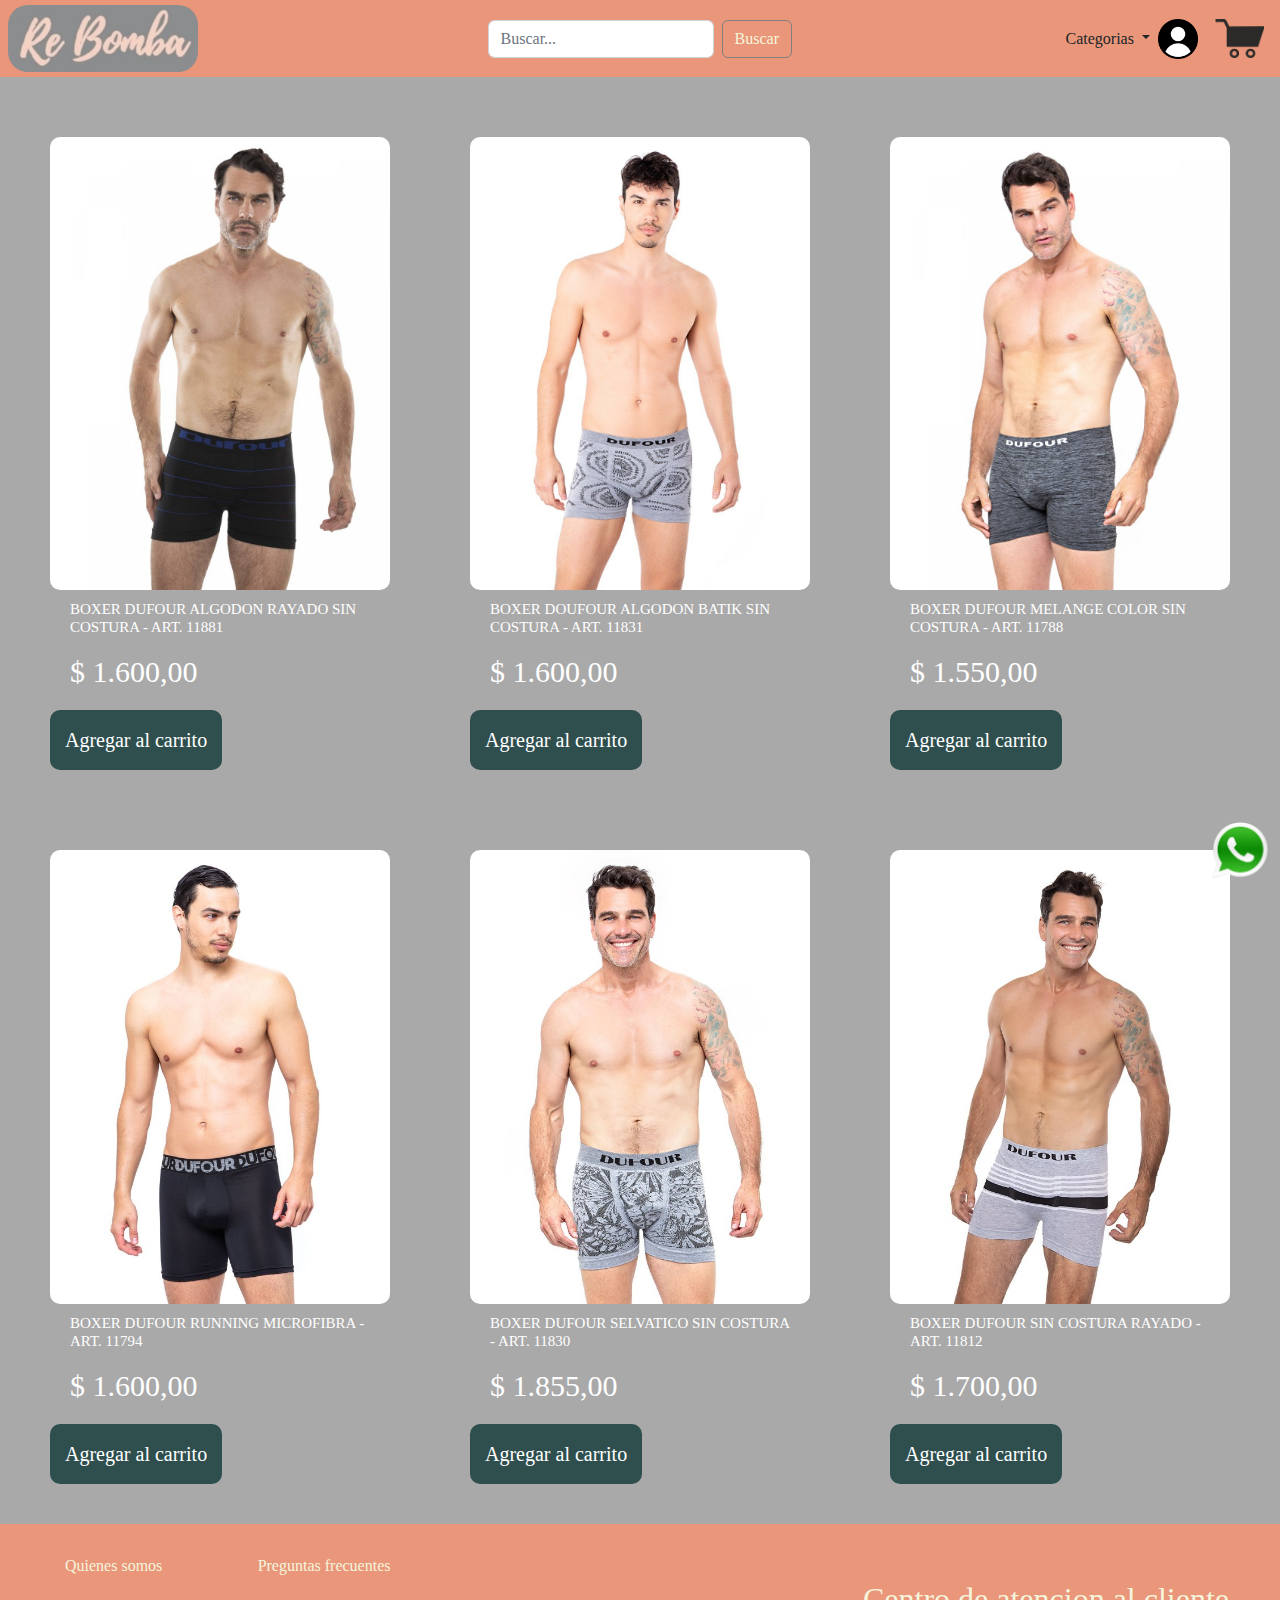
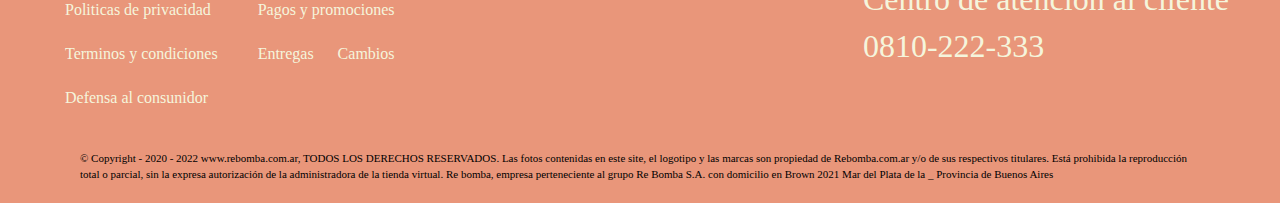
==== commit aeaf33c5: "adaptacion de tamanios grandes" ====
--- a/boxers.html
+++ b/boxers.html
@@ -69,7 +69,7 @@
                     <div class="articulo_hijo">
                     <img src="./shop/boxers/BOXER ALGODON RAYADO SIN COSTURA - ART. 11881.jpg" class="articulo_imagen">
                     <h4 class="articulo_titulo">BOXER DUFOUR ALGODON RAYADO SIN COSTURA - ART. 11881</h4>
-                    <h5 class="articulo_titulo">  $ 1.600,00 </h5>
+                    <h5 class="articulo_titulo precio">  $ 1.600,00 </h5>
                     <button class="articulo_boton"><span class="letra_boton">Agregar al carrito</span></button>
                     </div>
                 </div>
@@ -77,7 +77,7 @@
                     <div class="articulo_hijo">
                     <img src="./shop//boxers/BOXER ESTRELLAS SIN COSTURA - ART. 11789.jpg" class="articulo_imagen">
                     <h4 class="articulo_titulo">BOXER DOUFOUR ALGODON BATIK SIN COSTURA - ART. 11831</h4>
-                    <h5 class="articulo_titulo">  $ 1.600,00 </h5>
+                    <h5 class="articulo_titulo precio">  $ 1.600,00 </h5>
                     <button class="articulo_boton"><span class="letra_boton">Agregar al carrito</span></button>
                     </div>
                 </div>
@@ -85,7 +85,7 @@
                     <div class="articulo_hijo">
                     <img src="./shop/boxers/BOXER MELANGE COLOR SIN COSTURA - ART. 11788.jpg" class="articulo_imagen">
                     <h4 class="articulo_titulo">BOXER DUFOUR MELANGE COLOR SIN COSTURA - ART. 11788</h4>
-                    <h5 class="articulo_titulo">  $ 1.550,00 </h5>
+                    <h5 class="articulo_titulo precio">  $ 1.550,00 </h5>
                     <button class="articulo_boton"><span class="letra_boton">Agregar al carrito</span></button>
                     </div>
                 </div>
@@ -95,7 +95,7 @@
                     <div class="articulo_hijo">
                     <img src="./shop/boxers/BOXER RUNNING MICROFIBRA - ART. 11794.jpg" class="articulo_imagen">
                     <h4 class="articulo_titulo">BOXER DUFOUR RUNNING MICROFIBRA - ART. 11794</h4>
-                    <h5 class="articulo_titulo">  $ 1.600,00 </h5>
+                    <h5 class="articulo_titulo precio">  $ 1.600,00 </h5>
                     <button class="articulo_boton"><span class="letra_boton">Agregar al carrito</span></button>
                     </div>
                 </div>
@@ -103,7 +103,7 @@
                     <div class="articulo_hijo">
                     <img src="./shop/boxers/BOXER SELVATICO SIN COSTURA - ART. 11830.jpg" class="articulo_imagen">
                     <h4 class="articulo_titulo">BOXER DUFOUR SELVATICO SIN COSTURA - ART. 11830</h4>
-                    <h5 class="articulo_titulo">  $ 1.855,00 </h5>
+                    <h5 class="articulo_titulo precio">  $ 1.855,00 </h5>
                     <button class="articulo_boton"><span class="letra_boton">Agregar al carrito</span></button>
                     </div>
                 </div>
@@ -111,7 +111,7 @@
                     <div class="articulo_hijo">
                         <img src="./shop/boxers/BOXER SIN COSTURA RAYADO - ART. 11812.jpg" class="articulo_imagen">
                         <h4 class="articulo_titulo">BOXER DUFOUR SIN COSTURA RAYADO - ART. 11812</h4>
-                        <h5 class="articulo_titulo">  $ 1.700,00 </h5>
+                        <h5 class="articulo_titulo precio">  $ 1.700,00 </h5>
                         <button class="articulo_boton"><span class="letra_boton">Agregar al carrito</span></button>
                     </div>
                 </div>
--- a/styles/new.css
+++ b/styles/new.css
@@ -1,4 +1,5 @@
-@import url("https://fonts.googleapis.com/css2?family=Edu+VIC+WA+NT+Beginner:wght@600;700&display=swap");
+/*@import url('https://fonts.googleapis.com/css2?family=Edu+VIC+WA+NT+Beginner:wght@600;700&family=Oswald:wght@200&display=swap');
+*/
 .caja {
   text-decoration: none;
   color: white;
@@ -129,7 +130,7 @@
 }
 
 .pagos img {
-  height: 100px;
+  height: 60px;
 }
 
 /*imagenes de marcas*/
@@ -161,13 +162,14 @@
 /*boxers, medias, conjuntos*/
 .boxer_shop {
   padding-top: 20px;
+  margin-inline: 150px;
   display: flex;
   flex-direction: column;
 }
 
 .grande {
   display: flex;
-  gap: 1.5%;
+  gap: 5%;
 }
 
 /*articulos*/
@@ -178,9 +180,9 @@
 }
 
 .articulo_hijo {
+  margin-block: 30px;
   padding: 10px;
-  margin-block: 45px;
-  border-radius: 20px;
+  border-radius: 10px;
   width: 100%;
 }
 
@@ -220,13 +222,15 @@
 }
 
 .articulo_imagen {
-  width: 100%;
+  max-width: 100%;
   border-radius: 10px;
 }
 
 .articulo_titulo {
-  color: white;
-  font-size: 25px;
+  padding-top: 10px;
+  padding-inline: 20px;
+  color: white;
+  font-size: 15px;
 }
 
 .articulo_parrafo {
@@ -250,10 +254,9 @@
   font-size: 20px;
 }
 
-.articulo__imagen,
-.articulo_titulo,
-.articulo_parrafo {
-  margin-bottom: 10px;
+.precio {
+  font-size: 30px;
+  margin-bottom: 20px;
 }
 
 @-webkit-keyframes scale-up-center {
@@ -306,15 +309,26 @@
   color: black;
 }
 
-.somos {
+.titular {
+  margin-inline: 50px;
+  margin-top: 50px;
+  margin-bottom: 30px;
+  color: beige;
+}
+
+.content {
   margin-top: px;
   margin-bottom: 50px;
-  margin-inline: 40px;
-  color: white;
-  font-size: 30px;
-}
-.somos .parrafos {
+  margin-inline: 200px;
+  color: white;
+  font-size: 20px;
+}
+.content .parrafos {
   margin-block: 20px;
+}
+
+.title {
+  margin-top: 40px;
 }
 
 /*simbolo whast app*/
@@ -322,7 +336,7 @@
   position: fixed;
   bottom: 20px;
   right: 10px;
-  width: 80px;
+  width: 60px;
 }
 
 /* Pie de pagina*/
@@ -353,10 +367,11 @@
 .pie-pagina .about .info .info1 .pie-pagina__item {
   padding-inline: 20px;
   padding-block: 10px;
-  font-size: 25px;
+  font-size: 15 px;
 }
 .pie-pagina .about .info .info1 .pie-pagina__item a {
   text-decoration: none;
+  color: beige;
 }
 .pie-pagina .about .info .info1 .pie-pagina__item a:hover {
   text-decoration: underline;
@@ -369,32 +384,18 @@
   display: flex;
   align-items: flex-start;
 }
-.pie-pagina .about .atencion .numero {
-  font-size: 20px;
-  padding-top: 0%;
-  margin-top: 0%;
+.pie-pagina .about .atencion .numero .contacto {
+  font-size: 30px;
+}
+.pie-pagina .about .atencion .numero .instagram {
+  width: 50px;
 }
 .pie-pagina .copyright {
   color: black;
+  font-size: 11px;
   padding-top: 30px;
-  padding-inline: 40px;
+  padding-inline: 80px;
   padding-bottom: 20px;
-}
-
-.pie-pagina__item-verde a {
-  color: green;
-}
-
-.pie-pagina__item-azul a {
-  color: blue;
-}
-
-.pie-pagina__item-rojo a {
-  color: red;
-}
-
-.pie-pagina__item-amarillo a {
-  color: yellow;
 }
 
 @media screen and (max-width: 1416px) {
@@ -425,6 +426,14 @@
 
   }*/
 }
+.boxer_shop {
+  margin-inline: 40px;
+}
+
+.content {
+  margin-inline: 100px;
+}
+
 @media screen and (max-width: 907px) {
   .grid-container {
     margin-top: 50px;
@@ -432,7 +441,7 @@
     grid-template-columns: repeat(auto-fill, minmax(140px, 1fr));
   }
   .pagos img {
-    height: 75px;
+    height: 50px;
   }
   .copyright {
     display: none;
@@ -447,6 +456,9 @@
   }
   .formcelu {
     display: flex;
+  }
+  .boxer_shop {
+    margin-inline: 20px;
   }
 }
 @media screen and (max-width: 627px) {
@@ -488,19 +500,22 @@
     gap: 20px;
   }
   .pagos img {
-    height: 50px;
+    height: 30px;
   }
   .boxer_shop {
     display: flex;
     justify-content: center;
-  }
-  .grande1,
-.grande2 {
+    margin-inline: 90px;
+  }
+  .grande {
     flex-direction: column;
     justify-content: center;
   }
   .portada {
     margin-top: 95px;
+  }
+  .content {
+    margin-inline: 60px;
   }
 }
 @media screen and (max-width: 493px) {
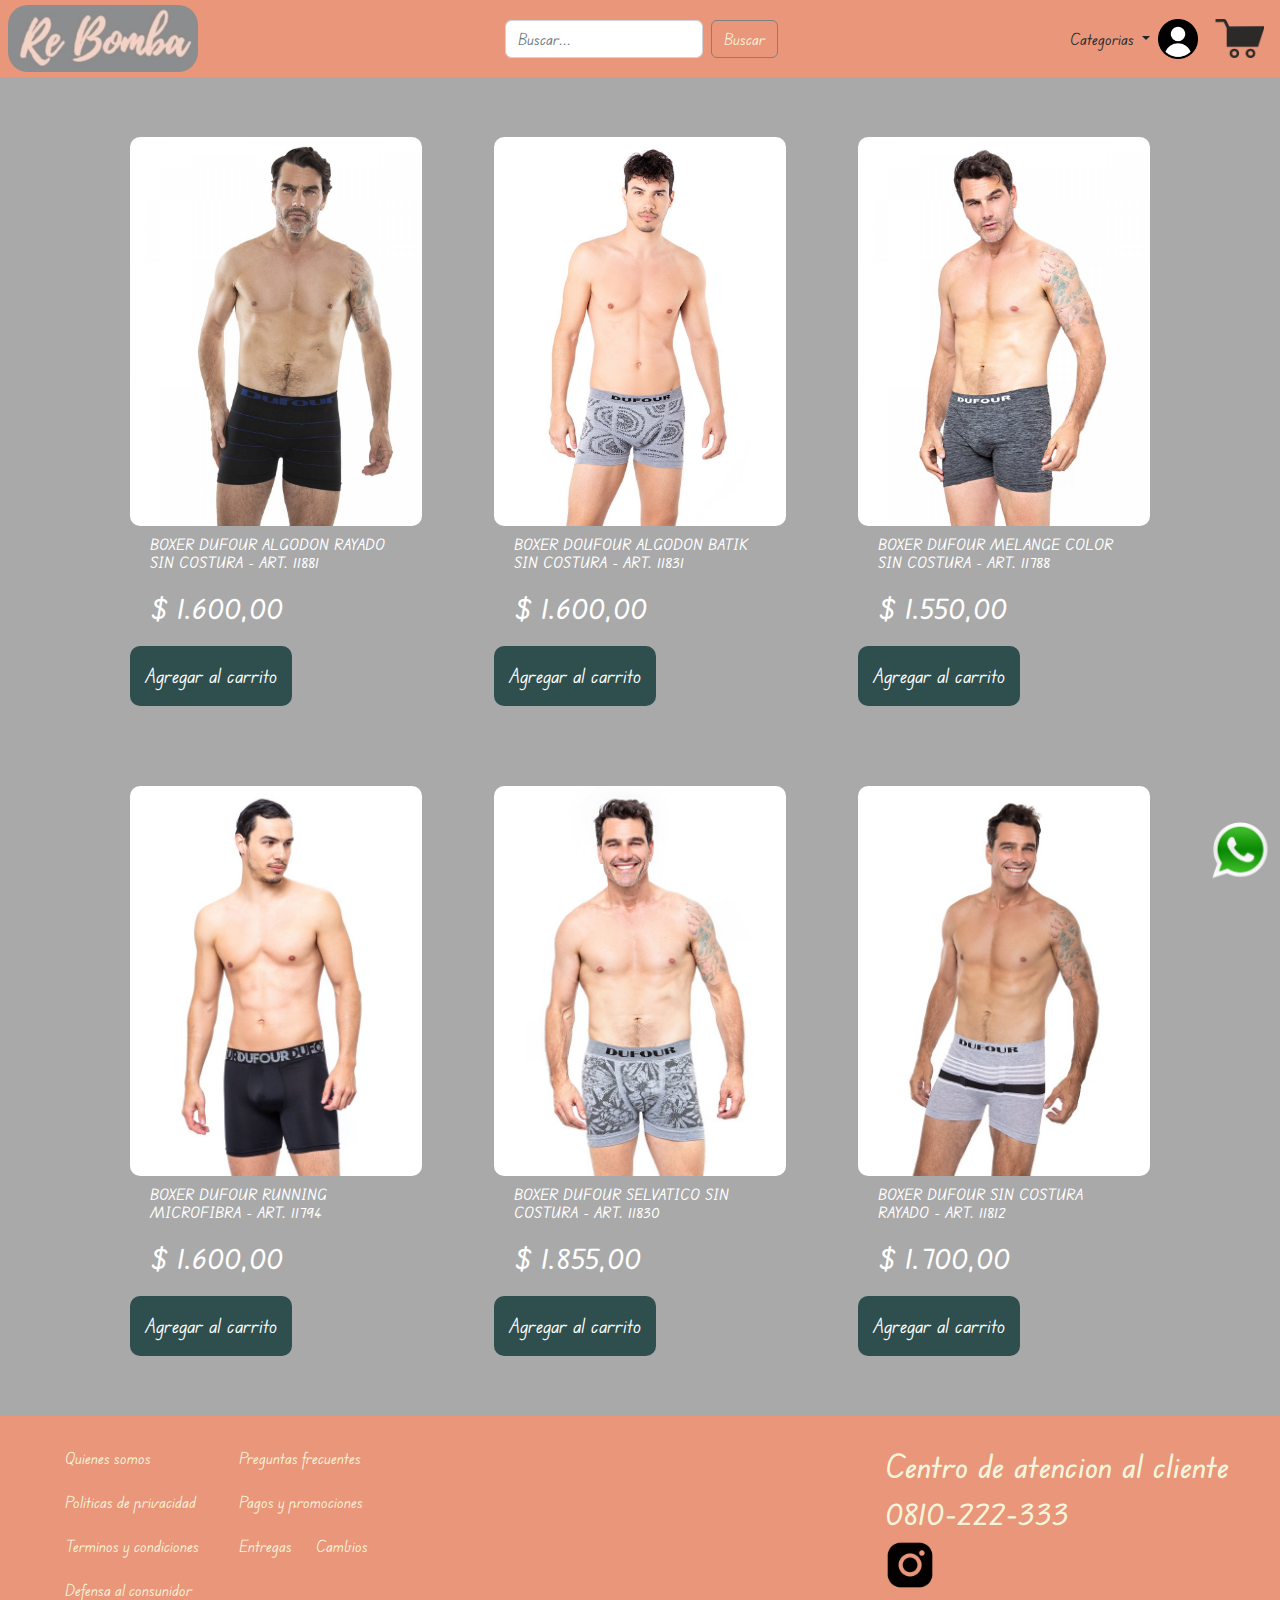
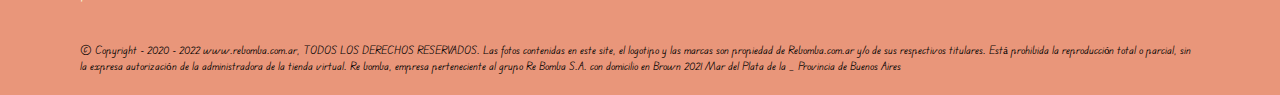
==== commit 142d8a1e: "csolo falta acomdar las fotos del carrousel" ====
--- a/boxers.html
+++ b/boxers.html
@@ -54,7 +54,7 @@
         </nav>
         <form class="formcelu" role="search">
             <input class="form-control me-2" type="search" placeholder="Buscar..." aria-label="search">
-            <button class="btn btn-outline-success botonBuscador" type="submit">Buscar</button>
+            <button class="btn btn-outline-success botonEncontrador" type="submit">Buscar</button>
         </form>
     </header>
 
@@ -151,6 +151,7 @@
                     <div class="numero">
                         <h2>Centro de atencion al cliente</h2>
                         <h2>0810-222-333</h2>
+                        <a href="https://www.instagram.com/rebomba_/" target="_blank"><img class="instagram" src="./iconos/6293712d3e40f0cd1c5df47f.png" alt="instagram"  srcset=""></a>
                     </div>
                 </div>
             </nav>
--- a/styles/new.css
+++ b/styles/new.css
@@ -1,5 +1,4 @@
-/*@import url('https://fonts.googleapis.com/css2?family=Edu+VIC+WA+NT+Beginner:wght@600;700&family=Oswald:wght@200&display=swap');
-*/
+@import url("https://fonts.googleapis.com/css2?family=Edu+VIC+WA+NT+Beginner:wght@600;700&family=Oswald:wght@200&display=swap");
 .caja {
   text-decoration: none;
   color: white;
@@ -161,8 +160,8 @@
 
 /*boxers, medias, conjuntos*/
 .boxer_shop {
-  padding-top: 20px;
-  margin-inline: 150px;
+  padding-inline: 120px;
+  margin-block: 20px;
   display: flex;
   flex-direction: column;
 }
@@ -317,7 +316,6 @@
 }
 
 .content {
-  margin-top: px;
   margin-bottom: 50px;
   margin-inline: 200px;
   color: white;
@@ -404,6 +402,9 @@
     margin-inline: 90px;
     grid-template-columns: repeat(auto-fill, minmax(200px, 1fr));
   }
+  .content {
+    margin-inline: 80px;
+  }
 }
 @media screen and (max-width: 1039px) {
   .grid-container {
@@ -411,29 +412,21 @@
     margin-inline: 90px;
     grid-template-columns: repeat(auto-fill, minmax(170px, 1fr));
   }
-}
+  .boxer_shop {
+    padding-inline: 20px;
+  }
+}
+.content {
+  padding-inline: 100px;
+}
+
 @media screen and (max-width: 983px) {
   .info {
     display: flex;
     justify-content: center;
     margin-bottom: 50px;
   }
-  /*.about {
-      display: flex;
-      flex-direction: column;
-      justify-content: center;
-      margin-bottom: 0px;
-
-  }*/
-}
-.boxer_shop {
-  margin-inline: 40px;
-}
-
-.content {
-  margin-inline: 100px;
-}
-
+}
 @media screen and (max-width: 907px) {
   .grid-container {
     margin-top: 50px;
@@ -446,6 +439,9 @@
   .copyright {
     display: none;
   }
+  .content {
+    margin-inline: 40px;
+  }
 }
 @media screen and (max-width: 849px) {
   .portada {
@@ -458,7 +454,15 @@
     display: flex;
   }
   .boxer_shop {
-    margin-inline: 20px;
+    padding-inline: 20px;
+  }
+  .titular {
+    display: flex;
+    justify-content: center;
+  }
+  .content {
+    margin-inline: 45px;
+    padding-inline: 0;
   }
 }
 @media screen and (max-width: 627px) {
@@ -477,6 +481,10 @@
   }
   .encabezado .formcelu {
     display: flex;
+  }
+  .content {
+    margin-inline: 10px;
+    padding-inline: 0;
   }
 }
 @media screen and (max-width: 620px) {
@@ -505,7 +513,7 @@
   .boxer_shop {
     display: flex;
     justify-content: center;
-    margin-inline: 90px;
+    padding-inline: 90px;
   }
   .grande {
     flex-direction: column;
@@ -516,6 +524,11 @@
   }
   .content {
     margin-inline: 60px;
+  }
+}
+@media screen and (max-width: 558px) {
+  .boxer_shop {
+    padding-inline: 40px;
   }
 }
 @media screen and (max-width: 493px) {
@@ -548,4 +561,7 @@
     height: 100%;
     width: 100%;
   }
+  .boxer_shop {
+    padding-inline: 20px;
+  }
 }/*# sourceMappingURL=new.css.map */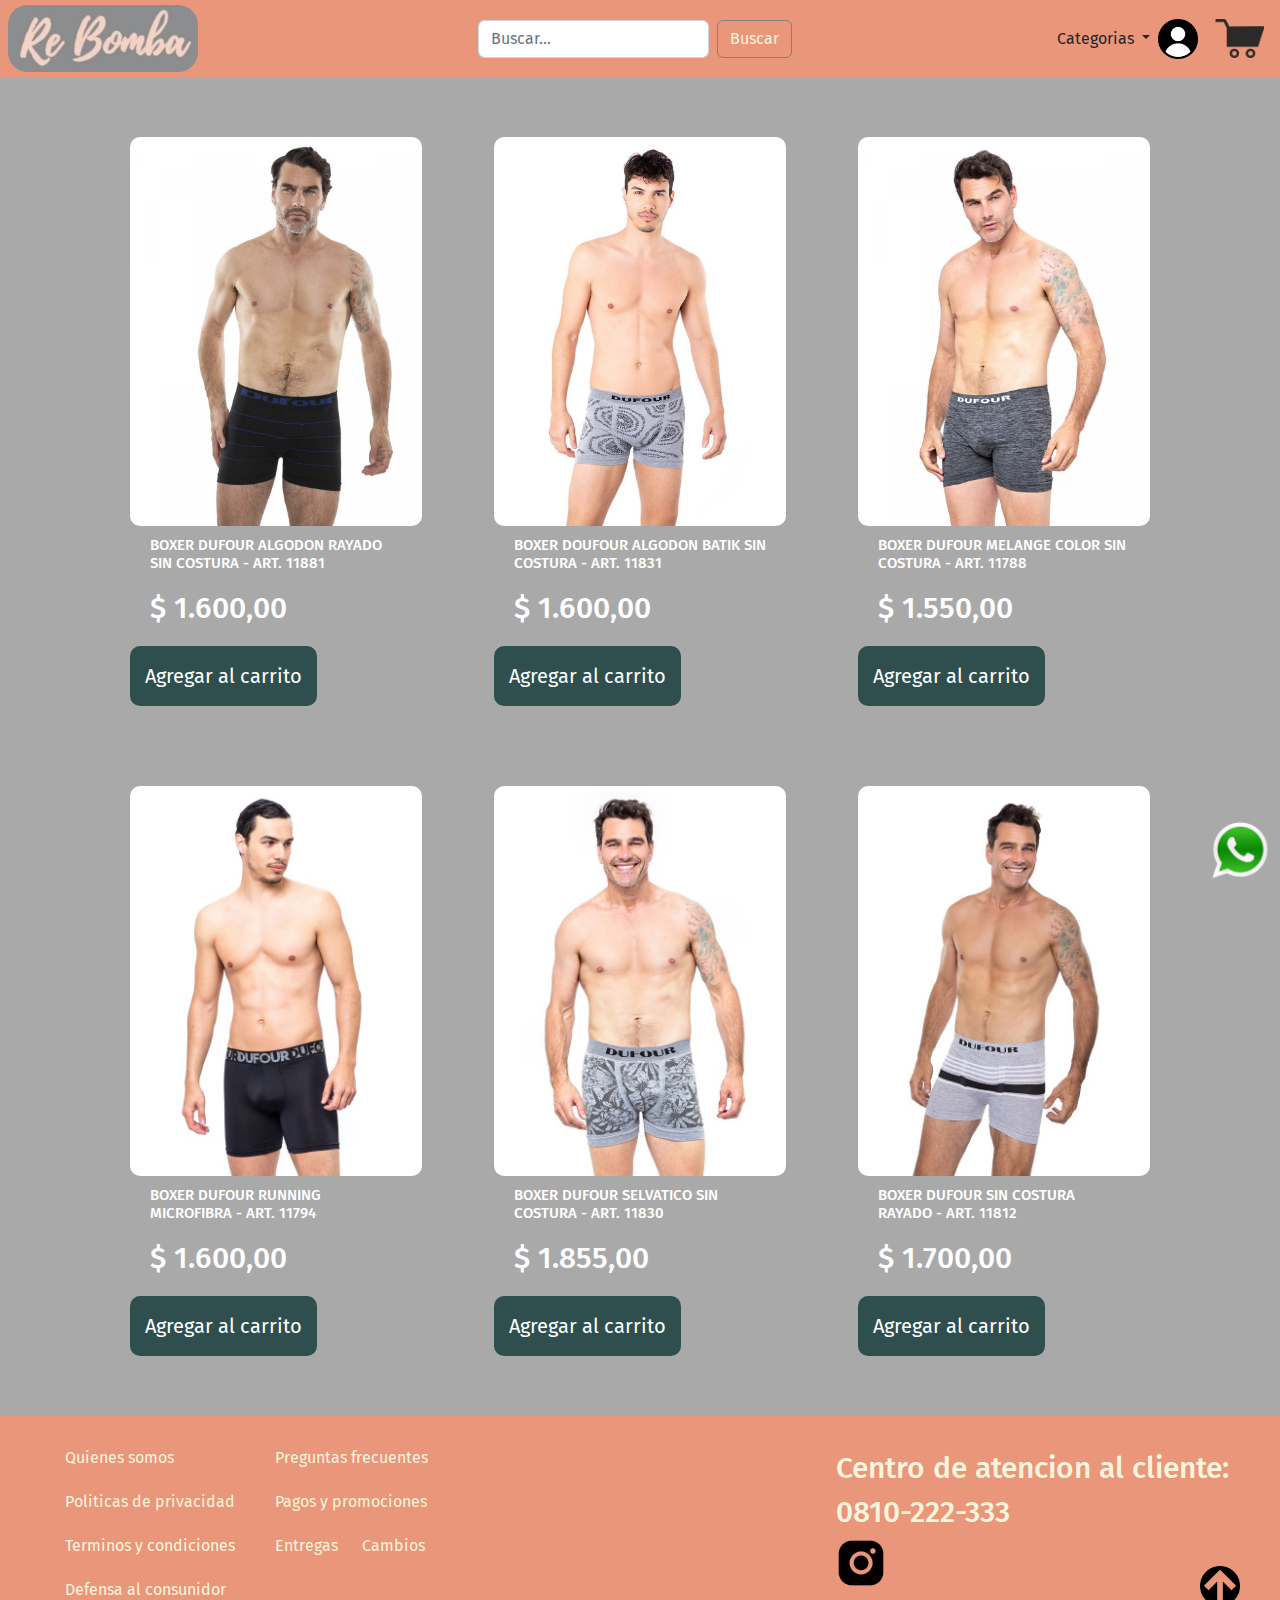
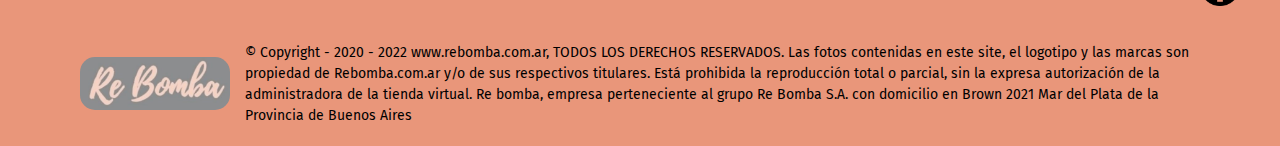
==== commit 342ab553: "entrega final desarrollo web" ====
--- a/boxers.html
+++ b/boxers.html
@@ -40,7 +40,6 @@
                             <li><a class="dropdown-item" href="./boxers.html">Boxers</a></li>
                             <li><a class="dropdown-item" href="./medias.html">Medias</a></li>
                             <li><a class="dropdown-item" href="./remeras.html">Remeras</a></li>
-                            <li><a class="dropdown-item quienes" href="./nosotoros.html">Quienes somos</a></li>
                         </ul>
                     </li>
                     <ul class="navbar-nav mb-2 mb-lg-0">
@@ -67,7 +66,7 @@
             <div class="grande">
                 <div class="articulo articulo_1">
                     <div class="articulo_hijo">
-                    <img src="./shop/boxers/BOXER ALGODON RAYADO SIN COSTURA - ART. 11881.jpg" class="articulo_imagen">
+                    <img src="./shop/boxers/BOXER ALGODON RAYADO SIN COSTURA - ART. 11881.jpg" alt="modelo boxer" class="articulo_imagen">
                     <h4 class="articulo_titulo">BOXER DUFOUR ALGODON RAYADO SIN COSTURA - ART. 11881</h4>
                     <h5 class="articulo_titulo precio">  $ 1.600,00 </h5>
                     <button class="articulo_boton"><span class="letra_boton">Agregar al carrito</span></button>
@@ -75,7 +74,7 @@
                 </div>
                 <div class="articulo articulo_2">
                     <div class="articulo_hijo">
-                    <img src="./shop//boxers/BOXER ESTRELLAS SIN COSTURA - ART. 11789.jpg" class="articulo_imagen">
+                    <img src="./shop//boxers/BOXER ESTRELLAS SIN COSTURA - ART. 11789.jpg" alt="modelo boxer" class="articulo_imagen">
                     <h4 class="articulo_titulo">BOXER DOUFOUR ALGODON BATIK SIN COSTURA - ART. 11831</h4>
                     <h5 class="articulo_titulo precio">  $ 1.600,00 </h5>
                     <button class="articulo_boton"><span class="letra_boton">Agregar al carrito</span></button>
@@ -83,7 +82,7 @@
                 </div>
                 <div class="articulo articulo_3">
                     <div class="articulo_hijo">
-                    <img src="./shop/boxers/BOXER MELANGE COLOR SIN COSTURA - ART. 11788.jpg" class="articulo_imagen">
+                    <img src="./shop/boxers/BOXER MELANGE COLOR SIN COSTURA - ART. 11788.jpg" alt="modelo boxer" class="articulo_imagen">
                     <h4 class="articulo_titulo">BOXER DUFOUR MELANGE COLOR SIN COSTURA - ART. 11788</h4>
                     <h5 class="articulo_titulo precio">  $ 1.550,00 </h5>
                     <button class="articulo_boton"><span class="letra_boton">Agregar al carrito</span></button>
@@ -93,7 +92,7 @@
             <div class="grande">
                 <div class="articulo articulo_4">
                     <div class="articulo_hijo">
-                    <img src="./shop/boxers/BOXER RUNNING MICROFIBRA - ART. 11794.jpg" class="articulo_imagen">
+                    <img src="./shop/boxers/BOXER RUNNING MICROFIBRA - ART. 11794.jpg" alt="modelo boxer" class="articulo_imagen">
                     <h4 class="articulo_titulo">BOXER DUFOUR RUNNING MICROFIBRA - ART. 11794</h4>
                     <h5 class="articulo_titulo precio">  $ 1.600,00 </h5>
                     <button class="articulo_boton"><span class="letra_boton">Agregar al carrito</span></button>
@@ -101,7 +100,7 @@
                 </div>
                 <div class="articulo articulo_5">
                     <div class="articulo_hijo">
-                    <img src="./shop/boxers/BOXER SELVATICO SIN COSTURA - ART. 11830.jpg" class="articulo_imagen">
+                    <img src="./shop/boxers/BOXER SELVATICO SIN COSTURA - ART. 11830.jpg" alt="modelo boxer" class="articulo_imagen">
                     <h4 class="articulo_titulo">BOXER DUFOUR SELVATICO SIN COSTURA - ART. 11830</h4>
                     <h5 class="articulo_titulo precio">  $ 1.855,00 </h5>
                     <button class="articulo_boton"><span class="letra_boton">Agregar al carrito</span></button>
@@ -109,7 +108,7 @@
                 </div>
                 <div class="articulo articulo_6">
                     <div class="articulo_hijo">
-                        <img src="./shop/boxers/BOXER SIN COSTURA RAYADO - ART. 11812.jpg" class="articulo_imagen">
+                        <img src="./shop/boxers/BOXER SIN COSTURA RAYADO - ART. 11812.jpg" alt="modelo boxer" class="articulo_imagen">
                         <h4 class="articulo_titulo">BOXER DUFOUR SIN COSTURA RAYADO - ART. 11812</h4>
                         <h5 class="articulo_titulo precio">  $ 1.700,00 </h5>
                         <button class="articulo_boton"><span class="letra_boton">Agregar al carrito</span></button>
@@ -127,44 +126,51 @@
         <main class="pie-pagina">
 
             <nav class="about">
-                
+
                 <div class="info">
 
                     <div class="info1">
-                                <span class="pie-pagina__item"><a href="./nosotoros.html"> Quienes somos </a> </span>
-                                <span class="pie-pagina__item"><a href="./politicas.html">Politicas de privacidad</a> </span>
-                                <span class="pie-pagina__item"><a href="">Terminos y condiciones</a> </span>
-                                <span class="pie-pagina__item"><a href="">Defensa al consunidor</a> </span>
+                        <span class="pie-pagina__item pie-pagina__item-verde"><a href="./nosotoros.html"> Quienes somos </a> </span>
+                        <span class="pie-pagina__item pie-pagina__item-azul"><a href="./politicas.html">Politicas de privacidad</a> </span>
+                        <span class="pie-pagina__item pie-pagina__item-rojo"><a href="./terminos.html">Terminos y condiciones</a> </span>
+                        <span class="pie-pagina__item pie-pagina__item-amarillo"><a href="https://autogestion.produccion.gob.ar/consumidores" target="_blank">Defensa al consunidor</a> </span>
                     </div>
-                          
+
                     <div class="info1">
-                                <span class="pie-pagina__item"><a href="">Preguntas frecuentes</a> </span>
-                                <span class="pie-pagina__item"><a href="">Pagos y promociones</a> </span>
-                                <span class="pie-pagina__item"><a href="">Entregas</a> </th>
-                                <span class="pie-pagina__item"><a href="">Cambios</a> </span>
+                        <span class="pie-pagina__item"><a href="./preguntas-frecuentes.html">Preguntas frecuentes</a> </span>
+                        <span class="pie-pagina__item"><a href="">Pagos y promociones</a> </span>
+                        <span class="pie-pagina__item"><a href="">Entregas</a> </th>
+                        <span class="pie-pagina__item"><a href="">Cambios</a> </span>
                     </div>
 
                 </div>
-                
+
 
                 <div class="atencion">
                     <div class="numero">
-                        <h2>Centro de atencion al cliente</h2>
-                        <h2>0810-222-333</h2>
+                        <h2 class="contacto">Centro de atencion al cliente:</h2>
+                        <h2 class="contacto">0810-222-333</h2>
                         <a href="https://www.instagram.com/rebomba_/" target="_blank"><img class="instagram" src="./iconos/6293712d3e40f0cd1c5df47f.png" alt="instagram"  srcset=""></a>
                     </div>
                 </div>
             </nav>
+            <div class="fondo">
+                <div>
+                    <img class="chico" src="./Logo CHICO Re bomba.png">
+                </div>
+                <p class="copyright">© Copyright - 2020 - 2022 www.rebomba.com.ar, TODOS LOS DERECHOS RESERVADOS. Las fotos
+                    contenidas
+                    en este site, el logotipo y las marcas son propiedad de Rebomba.com.ar y/o de sus respectivos titulares.
+                    Está prohibida la reproducción total o parcial, sin la expresa autorización de la administradora de la
+                    tienda
+                    virtual. Re bomba, empresa perteneciente al grupo Re Bomba S.A. con domicilio en Brown 2021 Mar del
+                    Plata de la
+                    Provincia de Buenos Aires 
+                </p>
+            </div>
 
-            <p class=" copyright">© Copyright - 2020 - 2022 www.rebomba.com.ar, TODOS LOS DERECHOS RESERVADOS. Las fotos contenidas
-                en este site, el logotipo y las marcas son propiedad de Rebomba.com.ar y/o de sus respectivos titulares.
-                Está prohibida la reproducción total o parcial, sin la expresa autorización de la administradora de la
-                tienda
-                virtual. Re bomba, empresa perteneciente al grupo Re Bomba S.A. con domicilio en Brown 2021 Mar del
-                Plata de la
-                _ Provincia de Buenos Aires </p>
-                
-                <img class="wpp" src="./iconos/580b57fcd9996e24bc43c543.png" alt="whats app">
+            <a href="#"><img class="flecha" src="./iconos/flecha.png" alt="flecha"></a>
+            <img class="wpp" src="./iconos/580b57fcd9996e24bc43c543.png" alt="whats app">
 
         </main>
     </footer>
--- a/styles/new.css
+++ b/styles/new.css
@@ -1,4 +1,4 @@
-@import url("https://fonts.googleapis.com/css2?family=Edu+VIC+WA+NT+Beginner:wght@600;700&family=Oswald:wght@200&display=swap");
+@import url("https://fonts.googleapis.com/css2?family=Edu+VIC+WA+NT+Beginner:wght@600;700&family=Fira+Sans:wght@300&display=swap");
 .caja {
   text-decoration: none;
   color: white;
@@ -20,7 +20,7 @@
   margin: 0;
   padding: 0;
   box-sizing: border-box;
-  font-family: "Edu VIC WA NT Beginner", cursive;
+  font-family: "Fira Sans", sans-serif;
 }
 
 body {
@@ -80,7 +80,6 @@
 
 /*portada*/
 .contenedor {
-  padding-top: 50px;
   width: 100%;
   display: grid;
   grid-template-columns: repeat(4, 1fr);
@@ -123,7 +122,7 @@
 
 /*medios de pago*/
 .pagos {
-  margin-top: 10px;
+  margin-block: 40px;
   display: flex;
   justify-content: space-around;
 }
@@ -329,12 +328,68 @@
   margin-top: 40px;
 }
 
+.preguntas {
+  color: white;
+  margin-left: 50px;
+  padding-bottom: 20px;
+}
+
+.acordeon {
+  margin-inline: 150px;
+  margin-bottom: 30px;
+}
+
+.barrilete {
+  background-color: darkgray;
+  color: white;
+  font-size: 20px;
+}
+
+.barrilete:not(.collapsed) {
+  background-color: darkgray;
+  color: white;
+}
+
+.barrilete:focus {
+  border: 0;
+  box-shadow: none !important;
+}
+
+.accordion {
+  --bs-accordion-border-color:none;
+}
+
+.accordion-button::after {
+  color: white;
+}
+
+.texto {
+  display: flex;
+  flex-direction: column;
+  gap: 10px;
+}
+
+.envio {
+  padding-top: 40px;
+}
+
+.demora {
+  padding-bottom: 30px;
+}
+
 /*simbolo whast app*/
 .wpp {
   position: fixed;
   bottom: 20px;
   right: 10px;
   width: 60px;
+}
+
+.flecha {
+  position: absolute;
+  bottom: 140px;
+  right: 40px;
+  width: 40px;
 }
 
 /* Pie de pagina*/
@@ -388,12 +443,22 @@
 .pie-pagina .about .atencion .numero .instagram {
   width: 50px;
 }
-.pie-pagina .copyright {
+.pie-pagina .fondo {
+  display: flex;
+  justify-content: space-around;
+  align-items: center;
+  padding-top: 30px;
+  margin-inline: 80px;
+  padding-bottom: 20px;
+  gap: 15px;
+}
+.pie-pagina .fondo .chico {
+  border-radius: 15px;
+  width: 150px;
+}
+.pie-pagina .fondo .copyright {
   color: black;
-  font-size: 11px;
-  padding-top: 30px;
-  padding-inline: 80px;
-  padding-bottom: 20px;
+  font-size: 14px;
 }
 
 @media screen and (max-width: 1416px) {
@@ -436,42 +501,47 @@
   .pagos img {
     height: 50px;
   }
-  .copyright {
+  .fondo {
     display: none;
   }
   .content {
     margin-inline: 40px;
   }
 }
-@media screen and (max-width: 849px) {
-  .portada {
-    display: block;
-  }
-  .formpc {
-    display: none;
-  }
-  .formcelu {
-    display: flex;
-  }
-  .boxer_shop {
-    padding-inline: 20px;
-  }
-  .titular {
-    display: flex;
-    justify-content: center;
-  }
-  .content {
-    margin-inline: 45px;
-    padding-inline: 0;
-  }
-}
-@media screen and (max-width: 627px) {
+@media screen and (max-width: 872px) {
   .pie-pagina .about {
     display: flex;
     flex-direction: column;
     padding-bottom: 40px;
   }
-  .pie-pagina .copyright {
+  .flecha {
+    bottom: 300px;
+  }
+}
+@media screen and (max-width: 849px) {
+  .portada {
+    display: block;
+  }
+  .formpc {
+    display: none;
+  }
+  .formcelu {
+    display: flex;
+  }
+  .boxer_shop {
+    padding-inline: 20px;
+  }
+  .titular {
+    display: flex;
+    justify-content: center;
+  }
+  .content {
+    margin-inline: 45px;
+    padding-inline: 0;
+  }
+}
+@media screen and (max-width: 627px) {
+  .pie-pagina .fondo {
     display: none;
   }
 }
@@ -530,10 +600,12 @@
   .boxer_shop {
     padding-inline: 40px;
   }
+  .pagos {
+    margin-block: 20px;
+  }
 }
 @media screen and (max-width: 493px) {
   .contenedor {
-    padding-top: 100px;
     width: 100%;
     height: 100%;
     display: grid;
